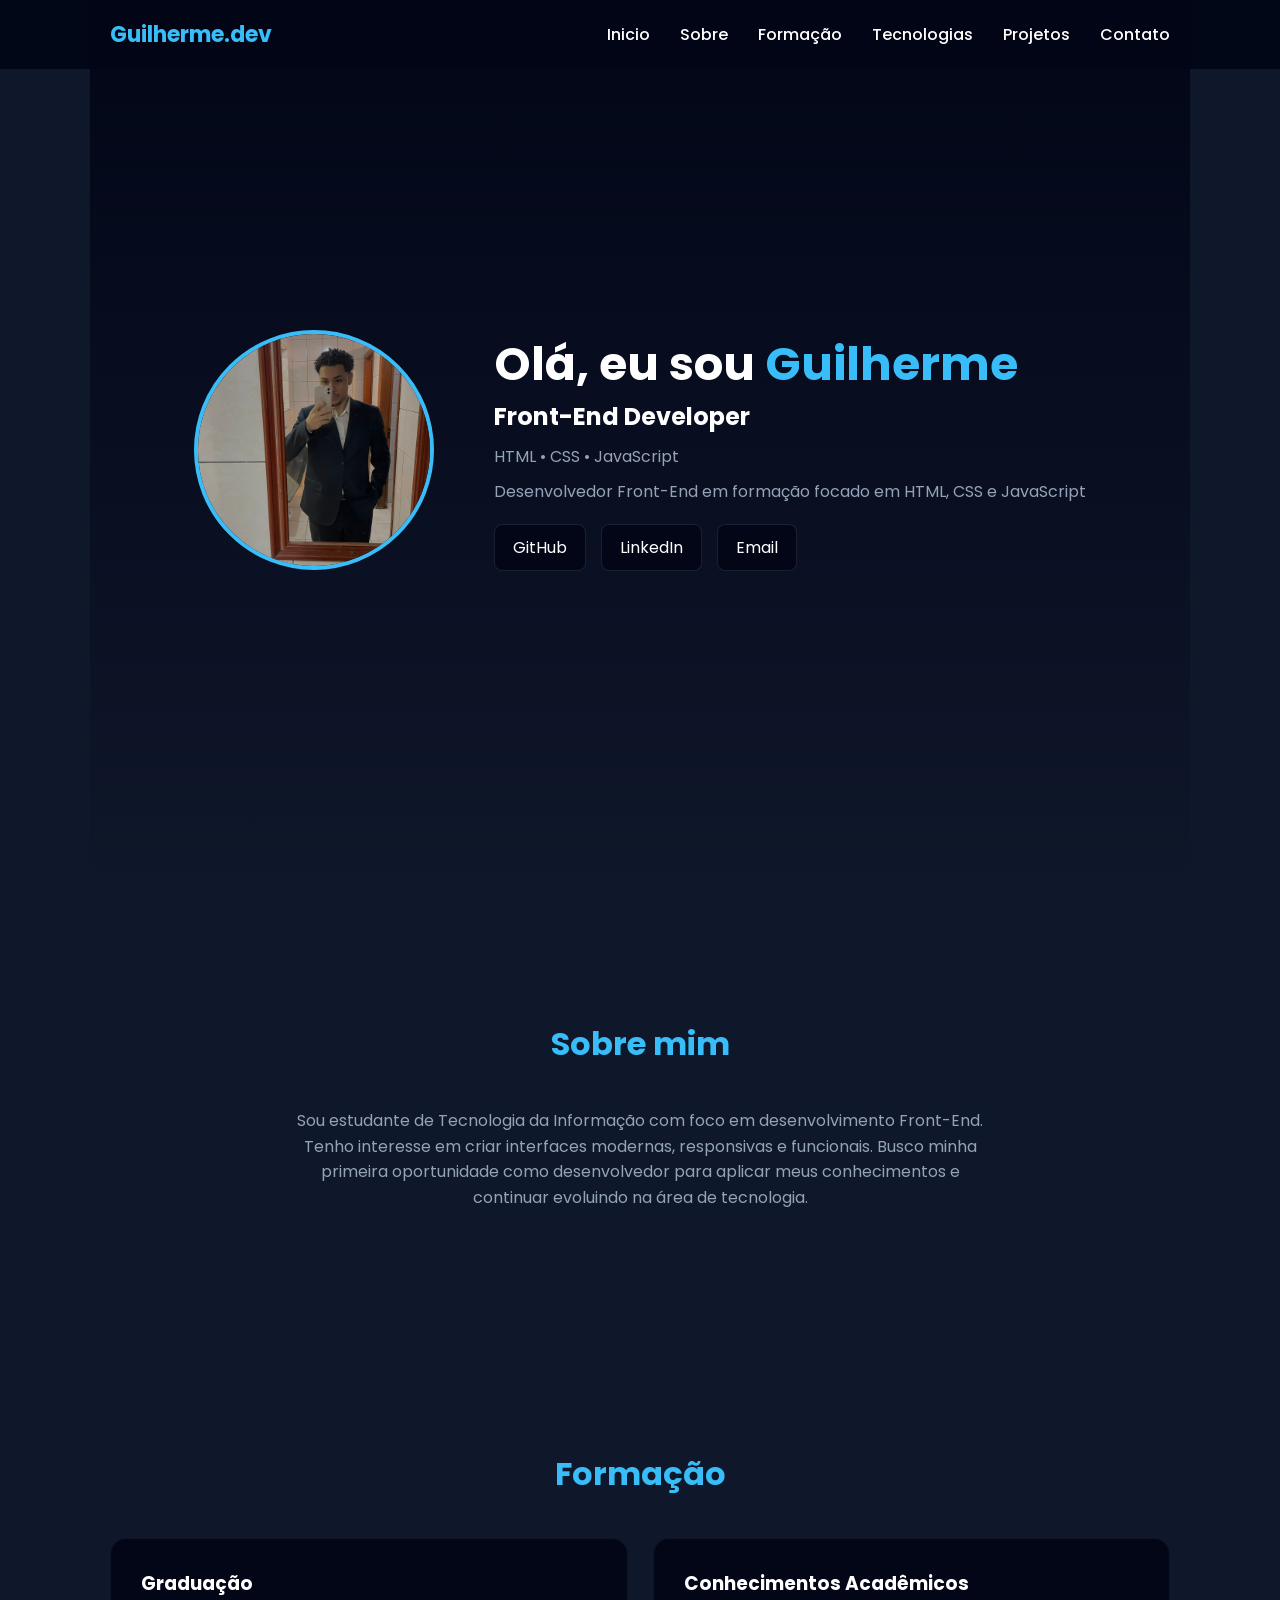
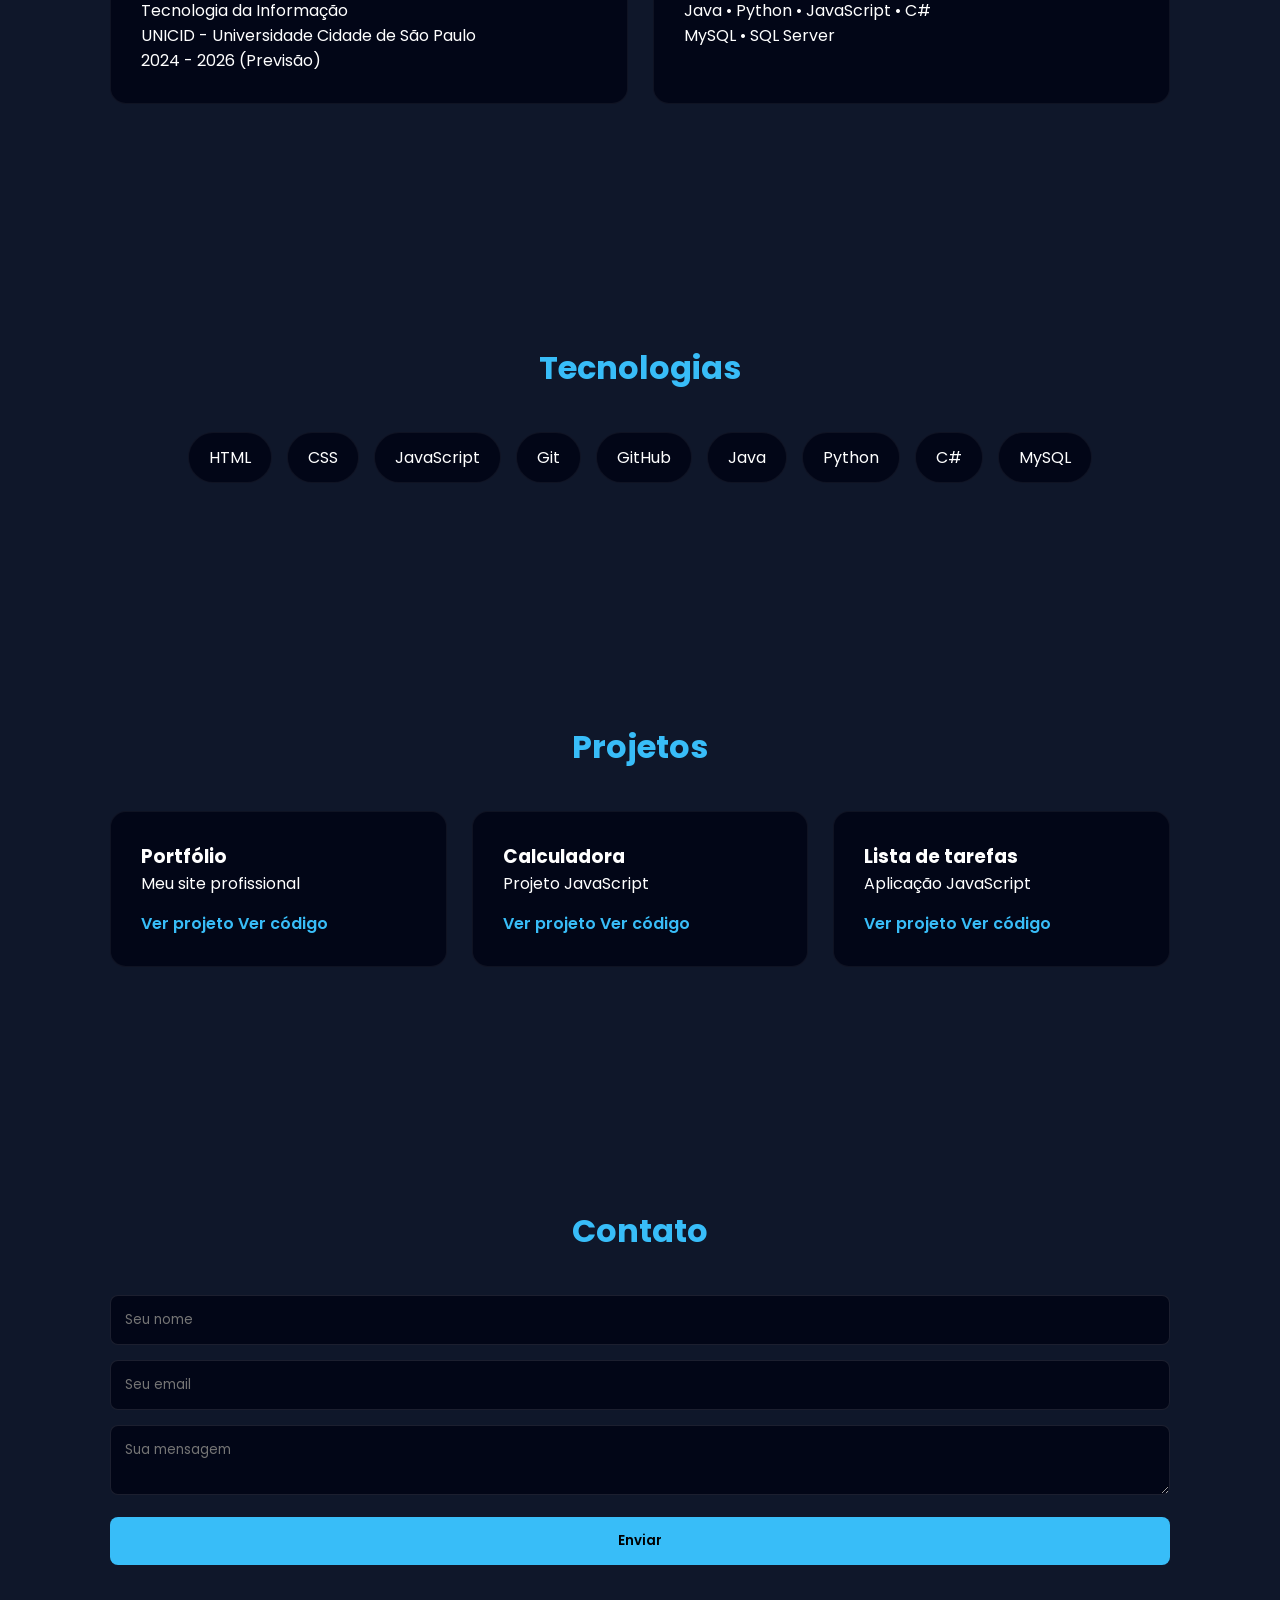
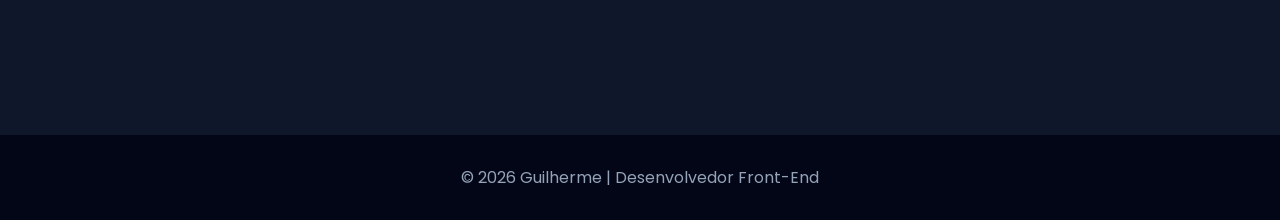
==== index.html @ f7516354 "Movendo index para raiz" ====
<!DOCTYPE html>
<html lang="pt-br">

<head>
<meta charset="UTF-8">
<meta name="viewport" content="width=device-width, initial-scale=1.0">

<title>Guilherme | Desenvolvedor Front-End</title>

<link href="https://fonts.googleapis.com/css2?family=Poppins:wght@300;400;600;700&display=swap" rel="stylesheet">

<link rel="stylesheet" href="css/style.css">

</head>

<body>

<header>
<nav>

<div class="logo">Guilherme.dev</div>

<ul>
<li><a href="#inicio">Inicio</a></li>
<li><a href="#sobre">Sobre</a></li>
<li><a href="#formacao">Formação</a></li>
<li><a href="#tecnologias">Tecnologias</a></li>
<li><a href="#projetos">Projetos</a></li>
<li><a href="#contato">Contato</a></li>
</ul>

</nav>
</header>


<section class="hero" id="inicio">

<div class="hero-content">

<img src="imagens/minha-foto.png" class="foto">

<div>

<h1>Olá, eu sou <span>Guilherme</span></h1>

<h2 class="cargo">Front-End Developer</h2>

<p class="tecnologias">
HTML • CSS • JavaScript
</p>

<p>
Desenvolvedor Front-End em formação focado em HTML, CSS e JavaScript
</p>

<div class="social">

<a href="https://github.com/dev-guilhermearaujo" target="_blank">
GitHub
</a>

<a href="https://www.linkedin.com/in/guilherme-araujo-535265302/" target="_blank">
LinkedIn
</a>

<a href="mailto:guilherme.araujojobs@gmail.com">
Email
</a>

</div>

</div>

</div>

</section>


<section id="sobre">

<h2 class="titulo">Sobre mim</h2>

<p class="sobre">
Sou estudante de Tecnologia da Informação com foco em desenvolvimento Front-End. 
Tenho interesse em criar interfaces modernas, responsivas e funcionais.

Busco minha primeira oportunidade como desenvolvedor para aplicar meus conhecimentos 
e continuar evoluindo na área de tecnologia.
</p>

</section>


<section id="formacao">

<h2 class="titulo">Formação</h2>

<div class="cards">

<div class="card">
<h3>Graduação</h3>

<p>
Tecnologia da Informação<br>
UNICID - Universidade Cidade de São Paulo<br>
2024 - 2026 (Previsão)
</p>

</div>

<div class="card">

<h3>Conhecimentos Acadêmicos</h3>

<p>
Java • Python • JavaScript • C# <br>
MySQL • SQL Server
</p>

</div>

</div>

</section>


<section id="tecnologias">

<h2 class="titulo">Tecnologias</h2>

<div class="skills">

<div class="skill">HTML</div>
<div class="skill">CSS</div>
<div class="skill">JavaScript</div>
<div class="skill">Git</div>
<div class="skill">GitHub</div>
<div class="skill">Java</div>
<div class="skill">Python</div>
<div class="skill">C#</div>
<div class="skill">MySQL</div>

</div>

</section>


<section id="projetos">
  <h2 class="titulo">Projetos</h2>

  <div class="cards">

    <div class="card">
      <h3>Portfólio</h3>
      <p>Meu site profissional</p>
<a href="https://dev-guilhermearaujo.github.io/portfolio-guilherme/" target="_blank">
Ver projeto
</a>      
<a href="https://github.com/dev-guilhermearaujo" target="_blank">Ver código</a>
    </div>

    <div class="card">
      <h3>Calculadora</h3>
      <p>Projeto JavaScript</p>
      <a href="projetos/calculadora/calculadora.html">Ver projeto</a>
      <a href="https://github.com/dev-guilhermearaujo" target="_blank">Ver código</a>
    </div>

    <div class="card">
      <h3>Lista de tarefas</h3>
      <p>Aplicação JavaScript</p>
      <a href="projetos/lista-tarefa/lista.html">Ver projeto</a>
      <a href="https://github.com/dev-guilhermearaujo" target="_blank">Ver código</a>
    </div>

  </div>
</section>


<section id="contato">

<h2 class="titulo">Contato</h2>

<form action="https://formsubmit.co/guilherme.araujojobs@gmail.com" method="POST">

<input type="text" name="nome" placeholder="Seu nome" required>

<input type="email" name="email" placeholder="Seu email" required>

<textarea name="mensagem" placeholder="Sua mensagem" required></textarea>

<button type="submit">Enviar</button>

<input type="hidden" name="_subject" value="Novo contato do Portfólio">
<input type="hidden" name="_captcha" value="false">

</form>

</section>


<footer>

© 2026 Guilherme | Desenvolvedor Front-End

</footer>


<script src="js/script.js"></script>

</body>

</html>
---- css/style.css ----
*{
margin:0;
padding:0;
box-sizing:border-box;
font-family:'Poppins',sans-serif;
scroll-behavior:smooth;
}

body{
background:#0f172a;
color:white;
}

header{
position:fixed;
width:100%;
top:0;
background:rgba(2,6,23,0.9);
backdrop-filter: blur(10px);
padding:18px 0;
z-index:1000;
}

nav{
max-width:1100px;
margin:auto;
display:flex;
justify-content:space-between;
align-items:center;
padding:0 20px;
}

.logo{
font-size:22px;
font-weight:700;
color:#38bdf8;
}

nav ul{
display:flex;
list-style:none;
gap:30px;
}

nav a{
text-decoration:none;
color:white;
font-weight:500;
transition:.3s;
}

nav a:hover{
color:#38bdf8;
}

.hero{
height:100vh;
display:flex;
align-items:center;
justify-content:center;
background:linear-gradient(180deg,#020617,#0f172a);
}

.hero-content{
display:flex;
align-items:center;
gap:60px;
max-width:1100px;
padding:20px;
}

.foto{
width:240px;
height:240px;
border-radius:50%;
object-fit:cover;
border:4px solid #38bdf8;
animation:flutuar 4s ease-in-out infinite;
}

@keyframes flutuar{
0%{
transform:translateY(0px);
}

50%{
transform:translateY(-15px);
}

100%{
transform:translateY(0px);
}
}

.hero h1{
  font-size:46px;
  font-weight:700;
}

.hero span{
color:#38bdf8;
}

.hero p{
color:#94a3b8;
margin-top:10px;
}

.social{
margin-top:20px;
display:flex;
gap:15px;
}

.social a{
padding:10px 18px;
border-radius:8px;
background:#020617;
border:1px solid rgba(255,255,255,0.1);
text-decoration:none;
color:white;
transition:.3s;
}

.social a:hover{
background:#38bdf8;
color:black;
transform:translateY(-3px);
}

section{
padding:100px 20px;
max-width:1100px;
margin:auto;
}

.titulo{
font-size:32px;
margin-bottom:40px;
color:#38bdf8;
text-align:center;
}

.sobre{
text-align:center;
max-width:700px;
margin:auto;
color:#94a3b8;
line-height:1.6;
}

.skills{
display:flex;
flex-wrap:wrap;
gap:15px;
justify-content:center;
}

.skill{
background:#020617;
padding:12px 20px;
border-radius:30px;
border:1px solid rgba(255,255,255,0.05);
transition:.3s;
}

.skill:hover{
background:#38bdf8;
color:black;
transform:translateY(-3px);
}

.cards{
display:grid;
grid-template-columns:repeat(auto-fit,minmax(250px,1fr));
gap:25px;
}

.card{
background:#020617;
padding:30px;
border-radius:16px;
transition:.4s;
border:1px solid rgba(255,255,255,0.05);
opacity:0;
transform:translateY(30px);
}

.card.show{
opacity:1;
transform:translateY(0);
}

.card:hover{
transform:translateY(-8px);
box-shadow:0 15px 30px rgba(0,0,0,.3);
}

.card a{
display:inline-block;
margin-top:15px;
text-decoration:none;
color:#38bdf8;
font-weight:600;
}

.card a:hover{
text-decoration:underline;
}

input,textarea{
width:100%;
padding:14px;
margin-bottom:15px;
border-radius:8px;
border:1px solid rgba(255,255,255,0.1);
background:#020617;
color:white;
}

button{
padding:14px 25px;
border:none;
border-radius:8px;
background:#38bdf8;
font-weight:600;
cursor:pointer;
width:100%;
transition:.3s;
}

button:hover{
transform:translateY(-2px);
}

footer{
text-align:center;
padding:30px;
background:#020617;
margin-top:50px;
color:#94a3b8;
}

@media(max-width:768px){

.hero-content{
flex-direction:column;
text-align:center;
}

}

.tech{
margin-top:10px;
display:flex;
gap:8px;
flex-wrap:wrap;
}

.tech span{
background:#0f172a;
padding:5px 10px;
border-radius:6px;
font-size:12px;
border:1px solid rgba(255,255,255,0.1);
}

.links{
display:flex;
gap:15px;
margin-top:15px;
}

.links a{
text-decoration:none;
color:#38bdf8;
font-weight:600;
}

.links a:hover{
text-decoration:underline;
}

.skills-container{
display:flex;
flex-direction:column;
gap:30px;
}

.skills-group h3{
margin-bottom:15px;
color:#38bdf8;
font-size:18px;
}

section{
padding:120px 20px;
max-width:1100px;
margin:auto;
}
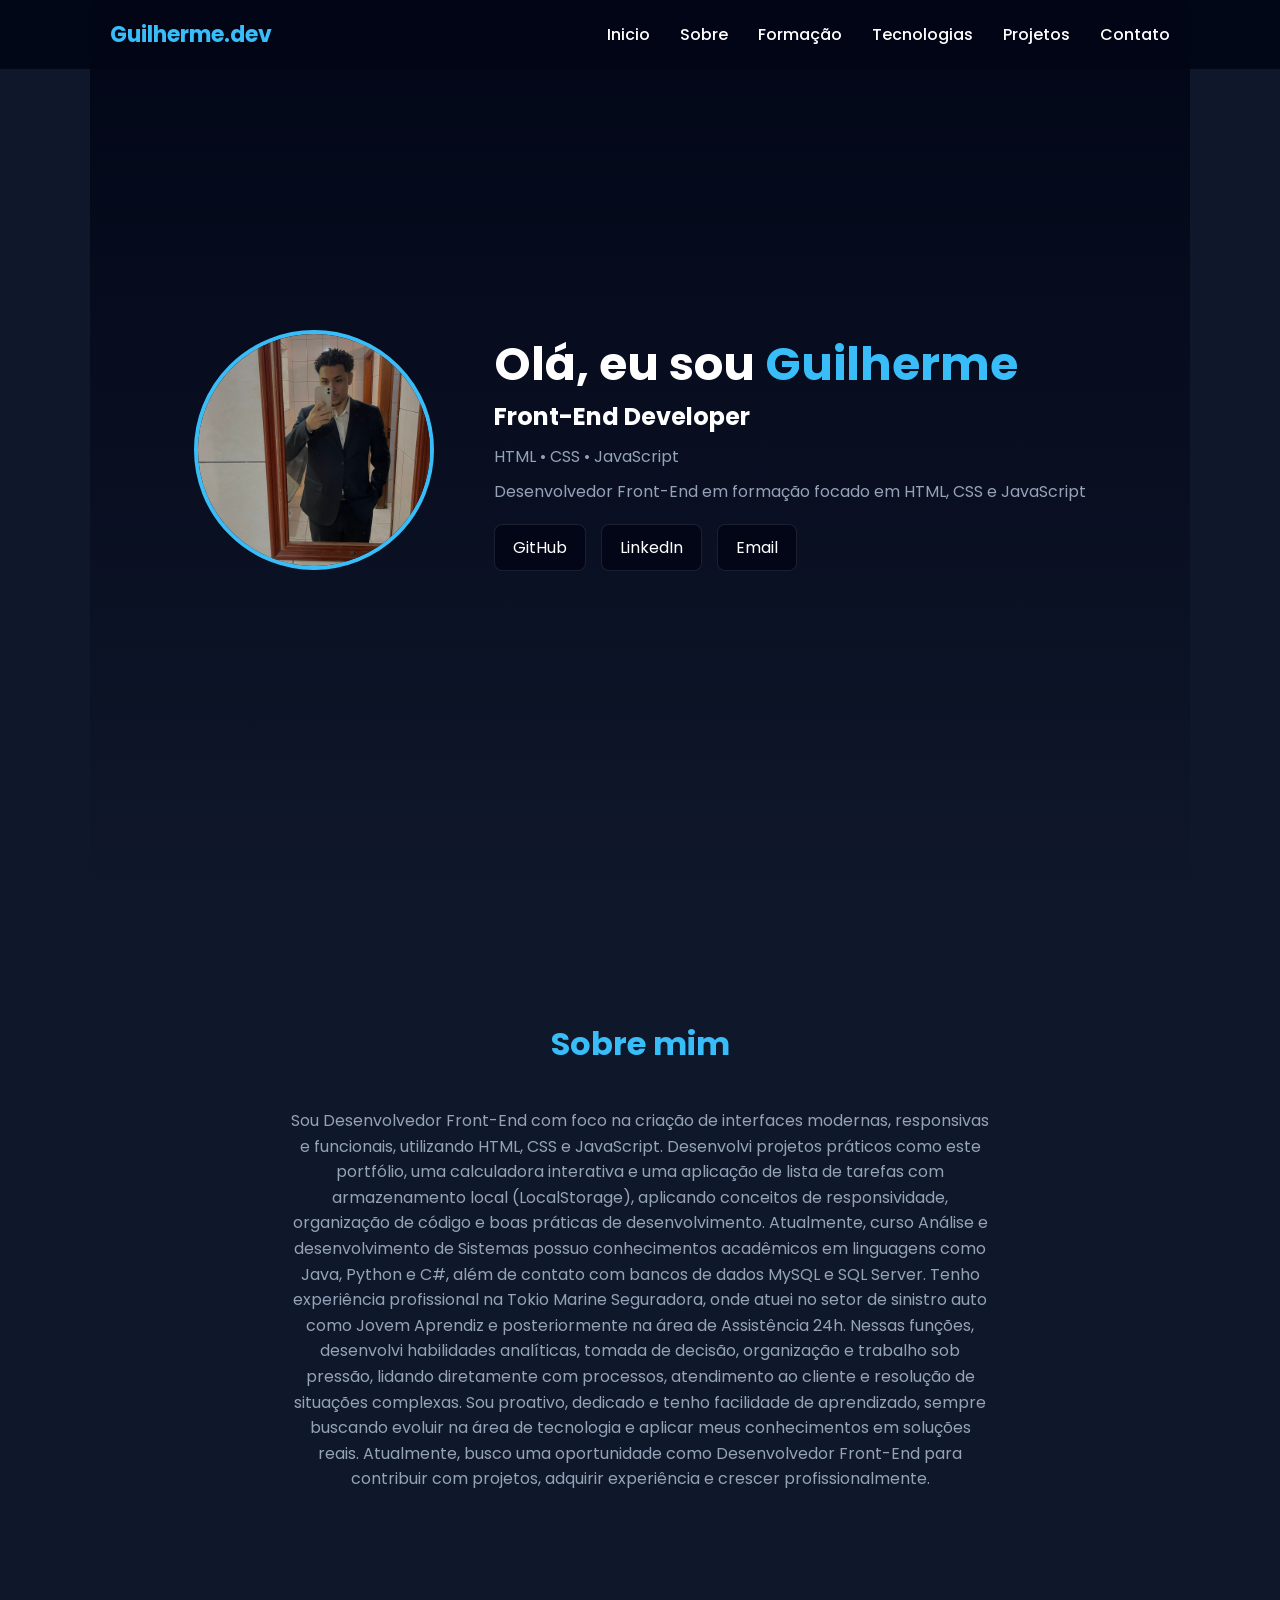
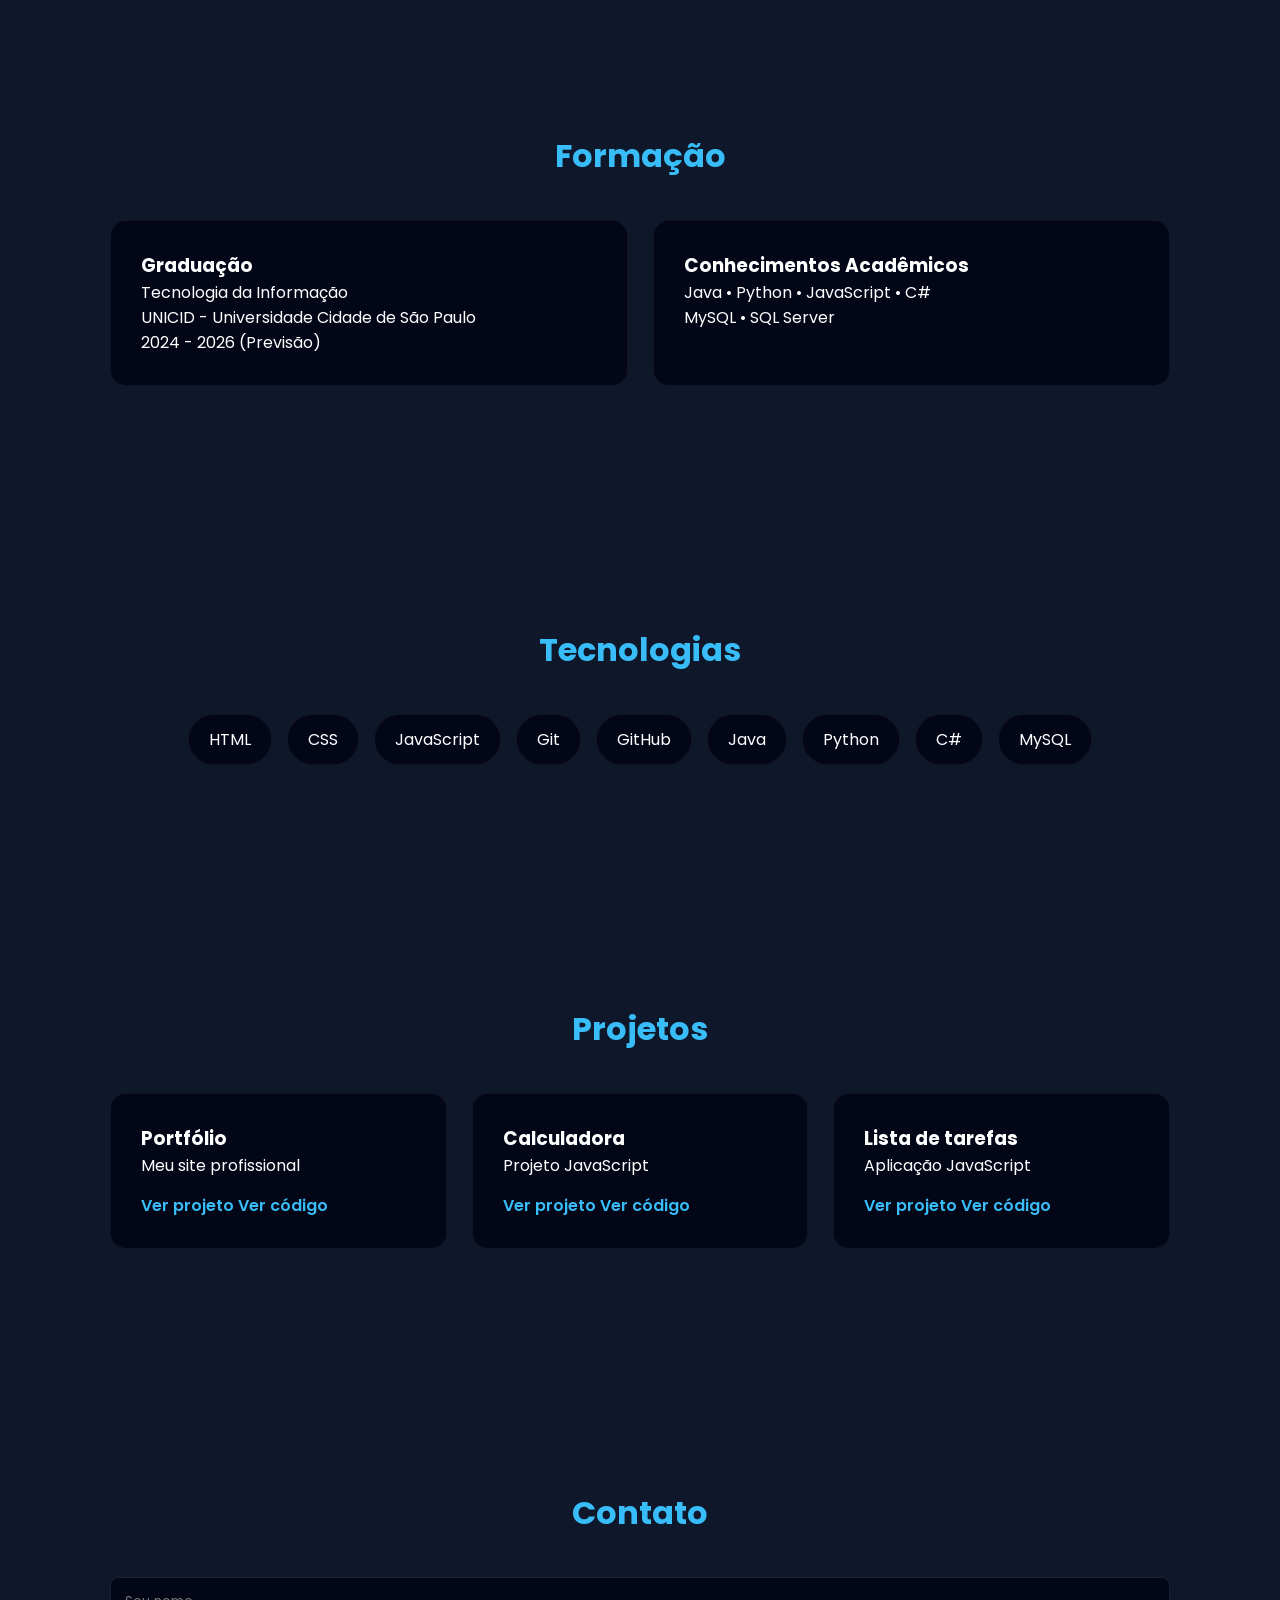
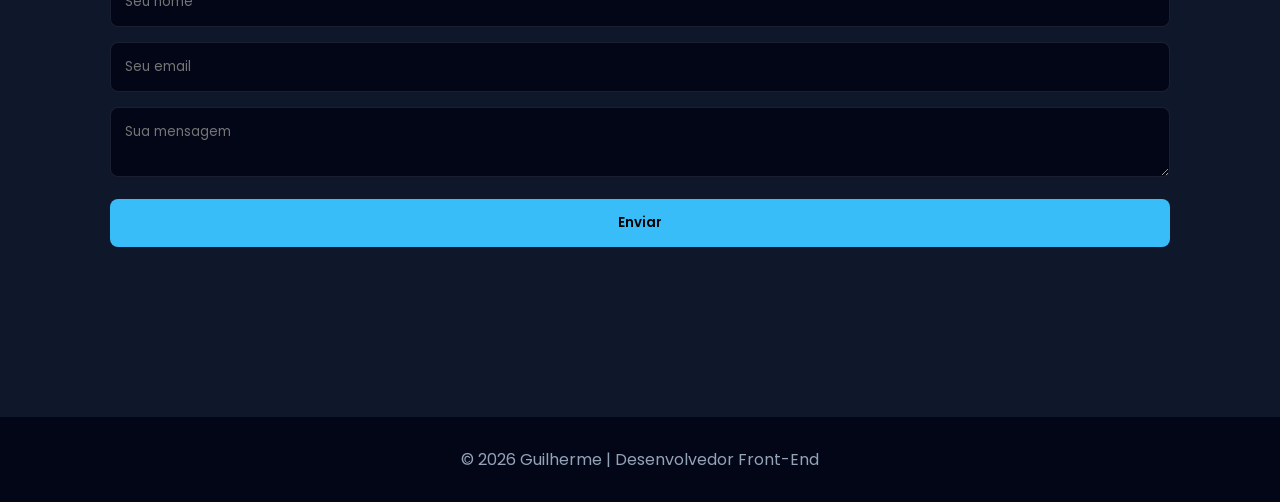
==== commit 78648b08: "Atualizando seção sobre mim" ====
--- a/index.html
+++ b/index.html
@@ -81,11 +81,17 @@
 <h2 class="titulo">Sobre mim</h2>
 
 <p class="sobre">
-Sou estudante de Tecnologia da Informação com foco em desenvolvimento Front-End. 
-Tenho interesse em criar interfaces modernas, responsivas e funcionais.
-
-Busco minha primeira oportunidade como desenvolvedor para aplicar meus conhecimentos 
-e continuar evoluindo na área de tecnologia.
+Sou Desenvolvedor Front-End com foco na criação de interfaces modernas, responsivas e funcionais, utilizando HTML, CSS e JavaScript.
+
+Desenvolvi projetos práticos como este portfólio, uma calculadora interativa e uma aplicação de lista de tarefas com armazenamento local (LocalStorage), aplicando conceitos de responsividade, organização de código e boas práticas de desenvolvimento.
+
+Atualmente, curso Análise e desenvolvimento de Sistemas possuo conhecimentos acadêmicos em linguagens como Java, Python e C#, além de contato com bancos de dados MySQL e SQL Server.
+
+Tenho experiência profissional na Tokio Marine Seguradora, onde atuei no setor de sinistro auto como Jovem Aprendiz e posteriormente na área de Assistência 24h. Nessas funções, desenvolvi habilidades analíticas, tomada de decisão, organização e trabalho sob pressão, lidando diretamente com processos, atendimento ao cliente e resolução de situações complexas.
+
+Sou proativo, dedicado e tenho facilidade de aprendizado, sempre buscando evoluir na área de tecnologia e aplicar meus conhecimentos em soluções reais.
+
+Atualmente, busco uma oportunidade como Desenvolvedor Front-End para contribuir com projetos, adquirir experiência e crescer profissionalmente.
 </p>
 
 </section>
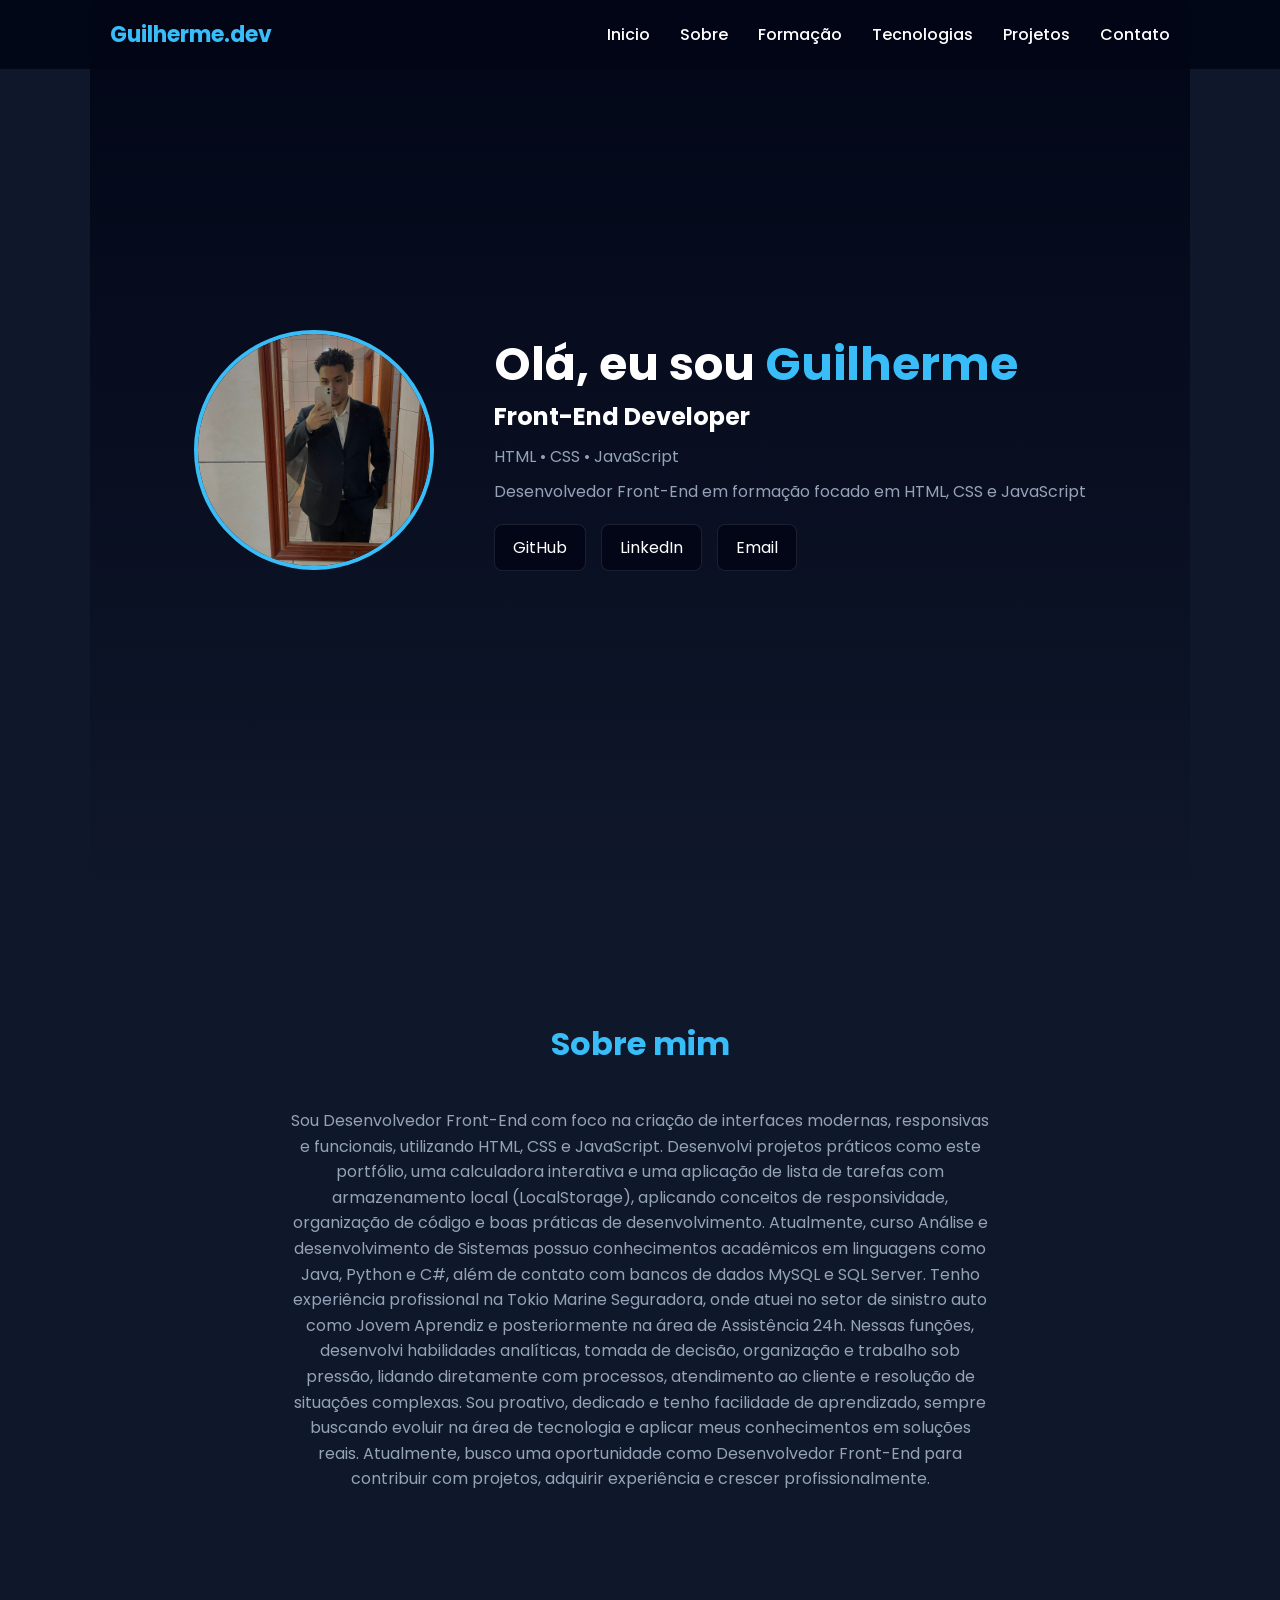
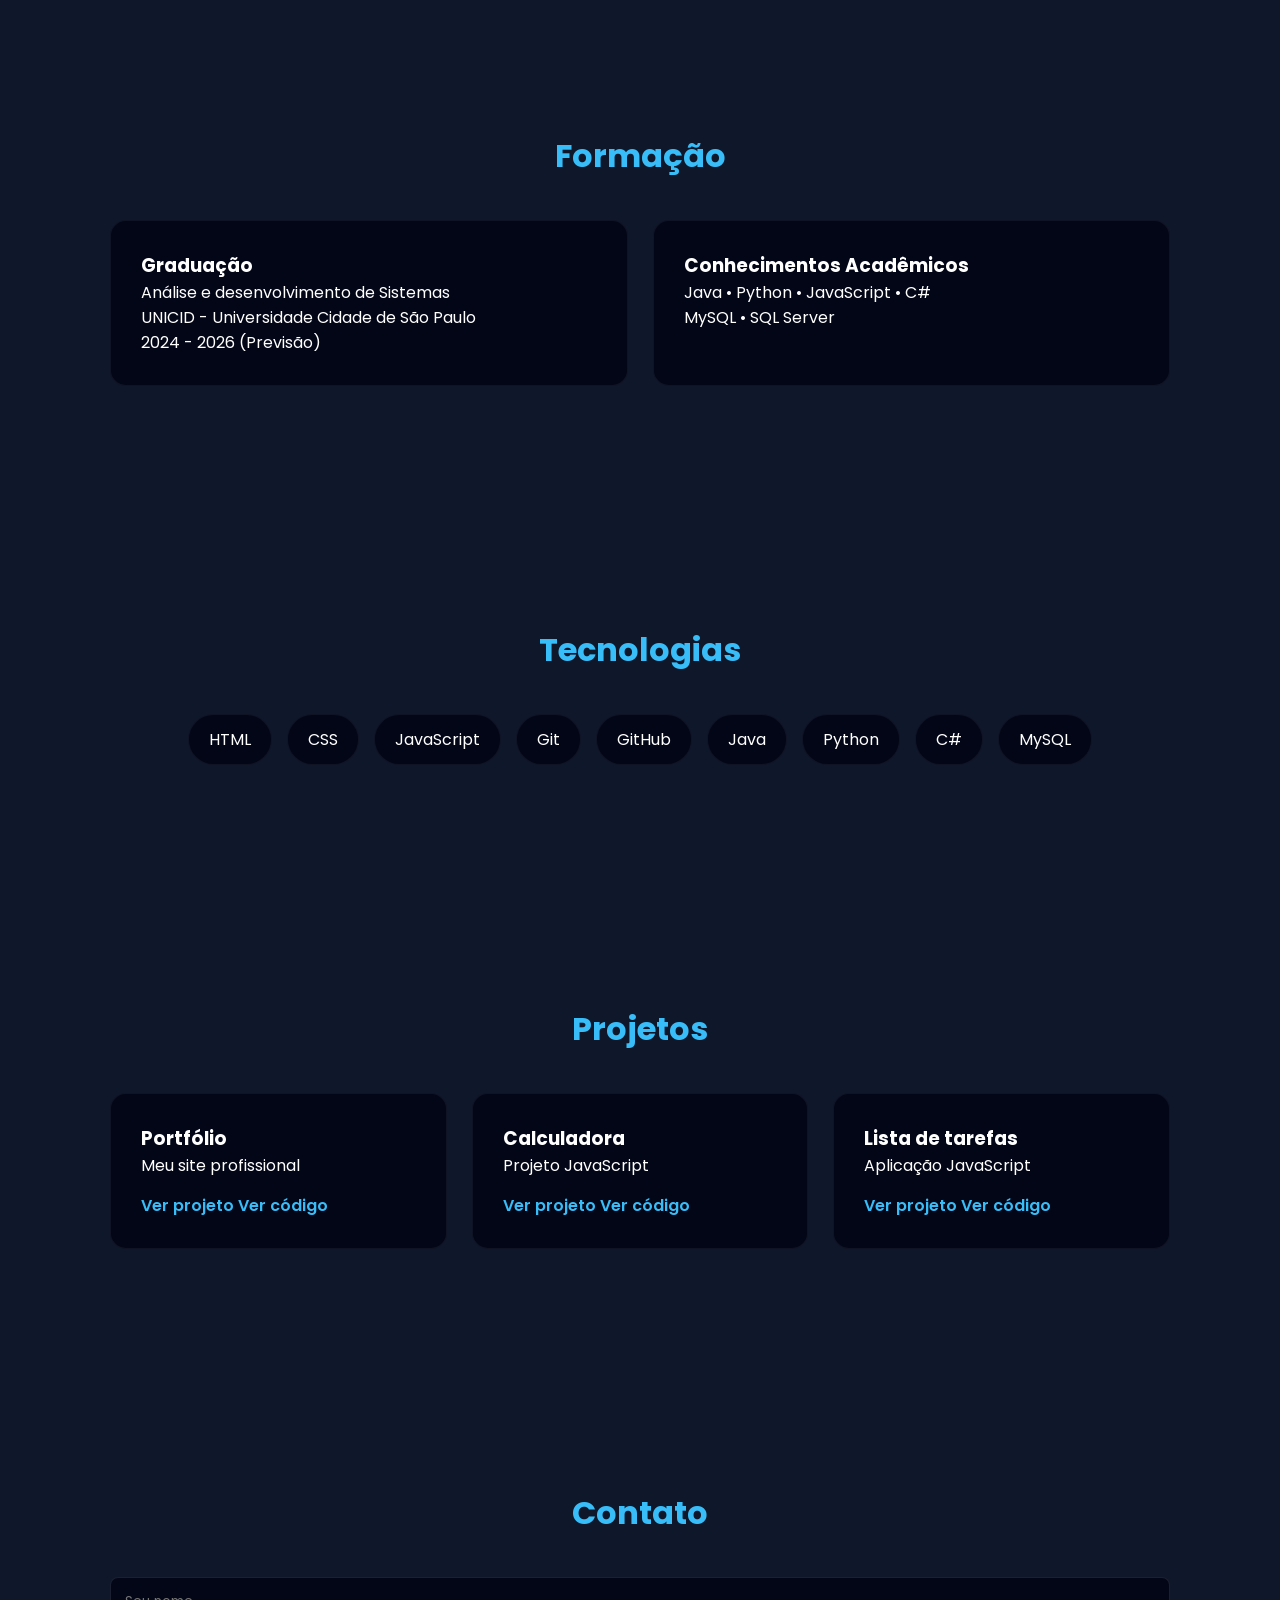
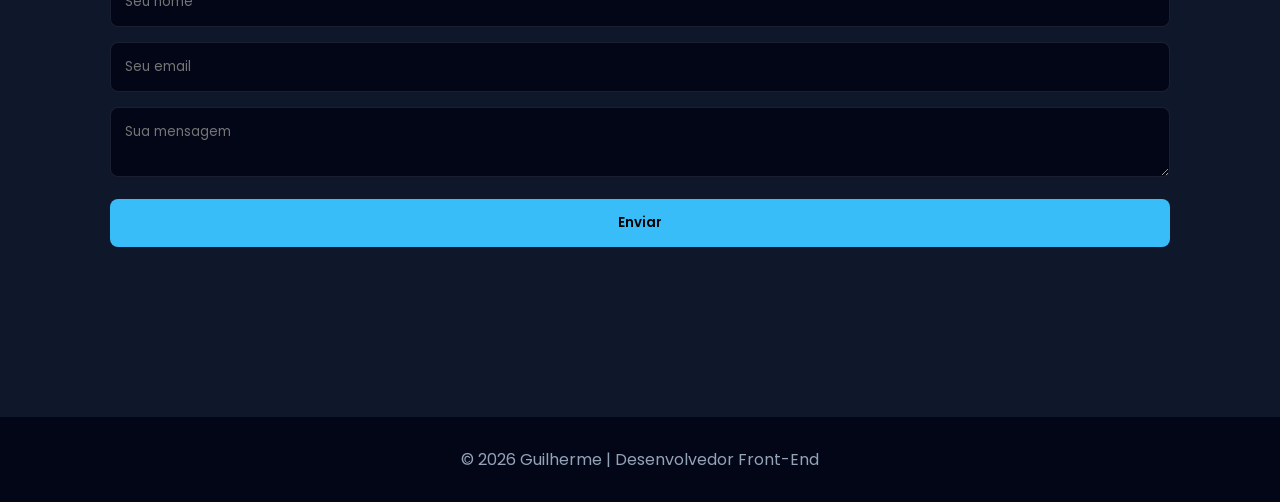
==== commit a8174b9a: "Corrigindo formação para ADS" ====
--- a/index.html
+++ b/index.html
@@ -107,7 +107,7 @@
 <h3>Graduação</h3>
 
 <p>
-Tecnologia da Informação<br>
+Análise e desenvolvimento de Sistemas<br>
 UNICID - Universidade Cidade de São Paulo<br>
 2024 - 2026 (Previsão)
 </p>
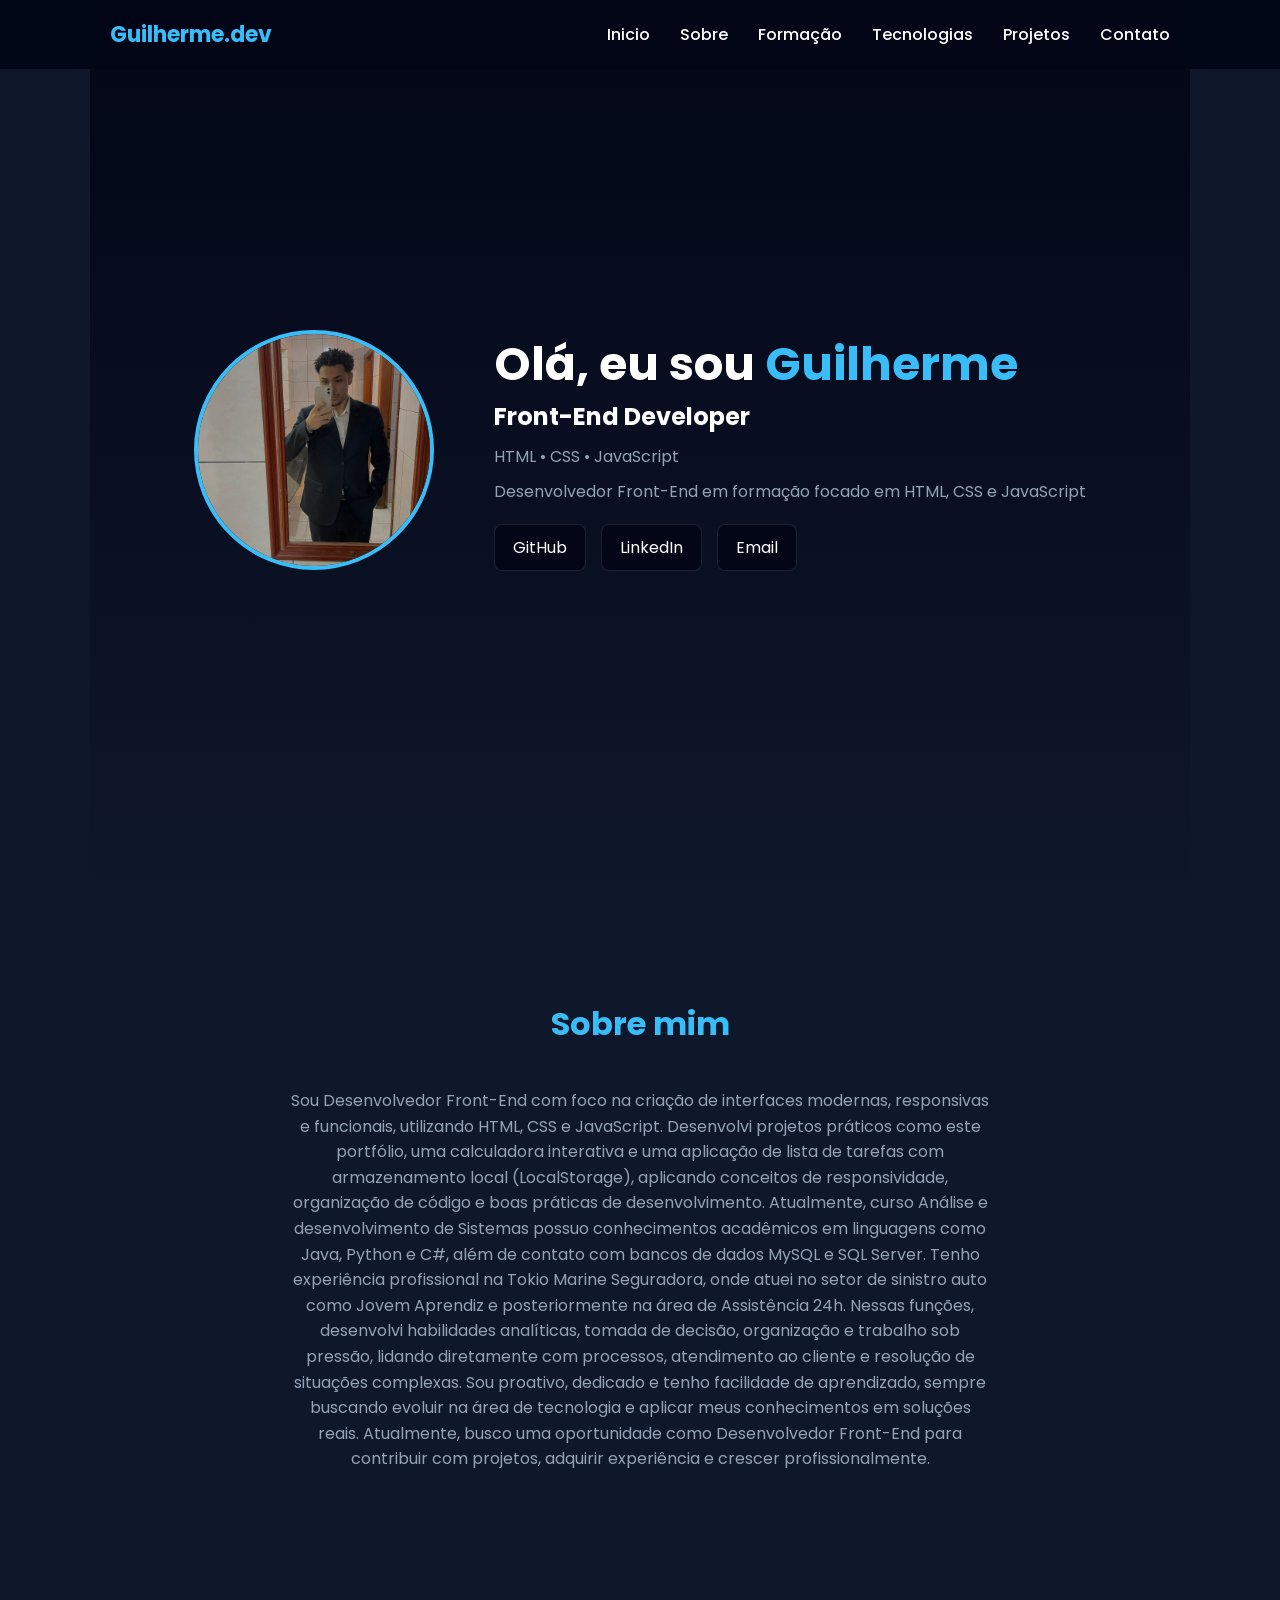
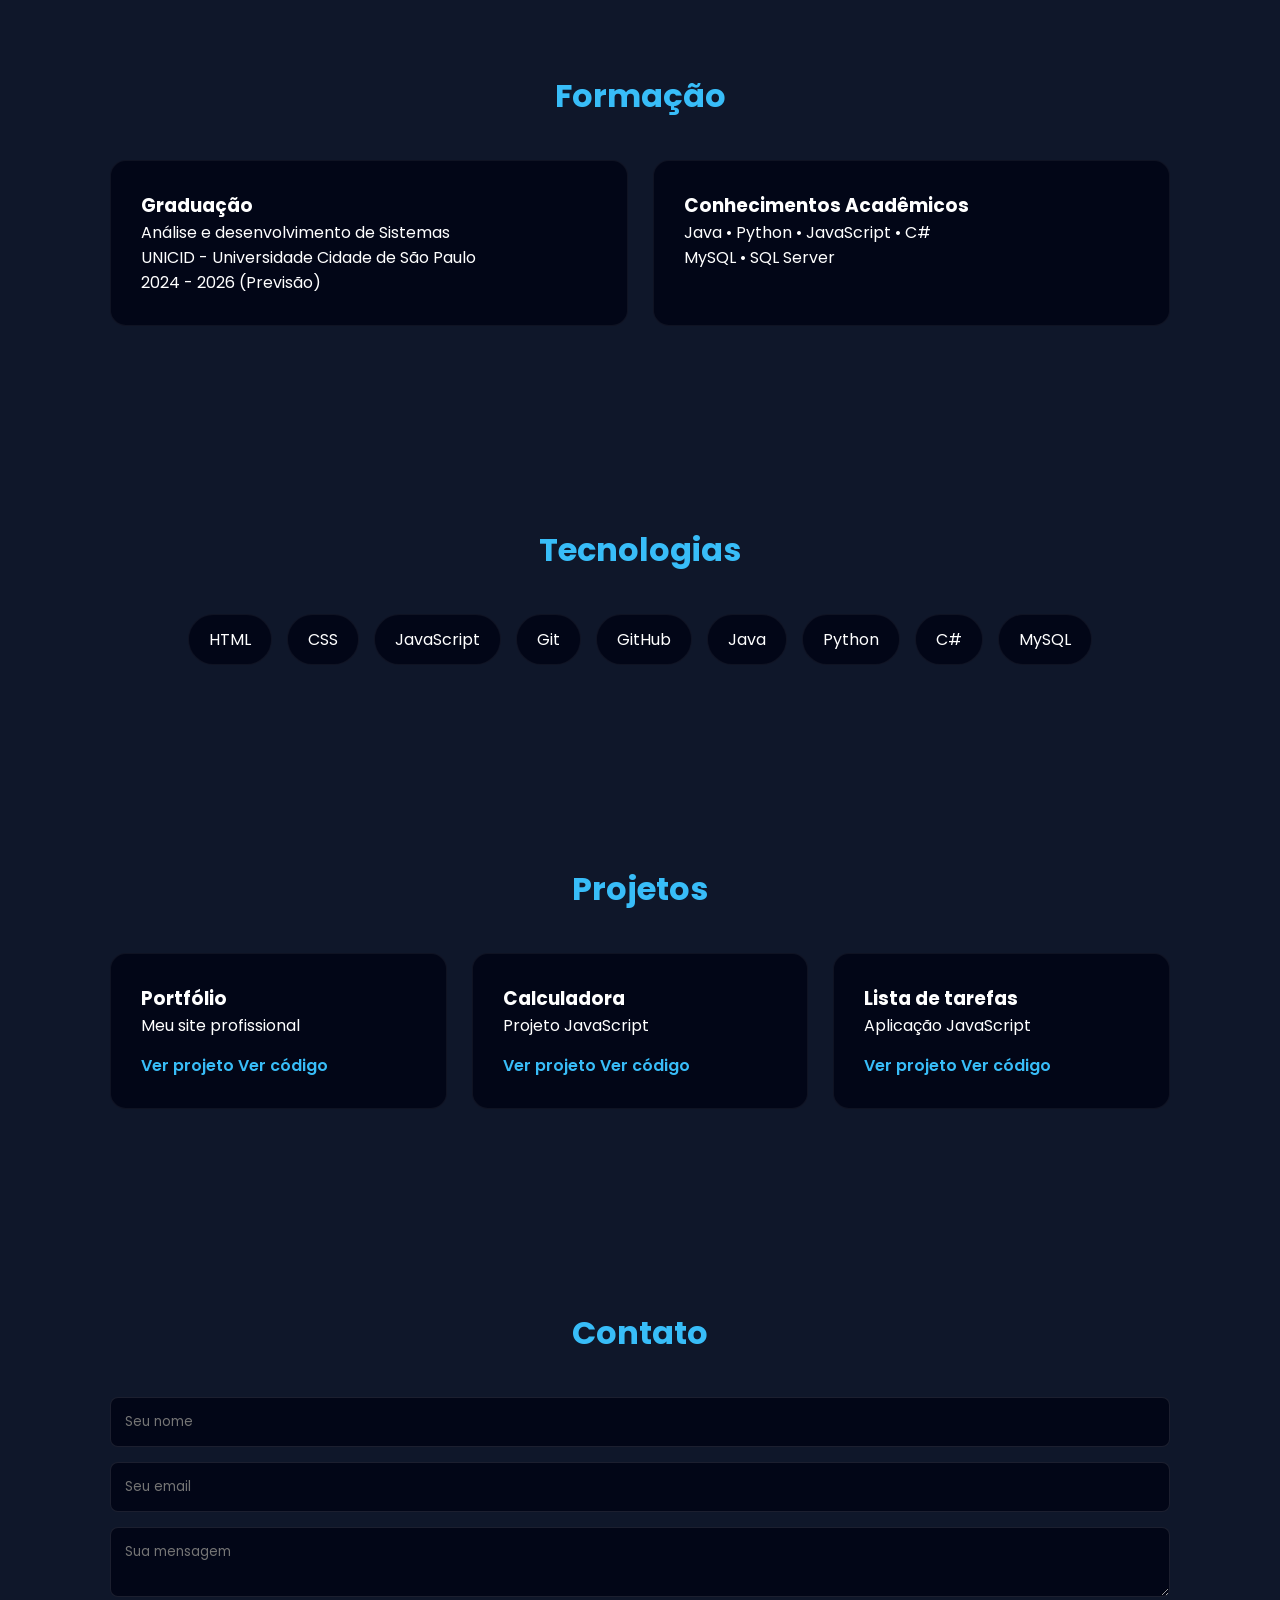
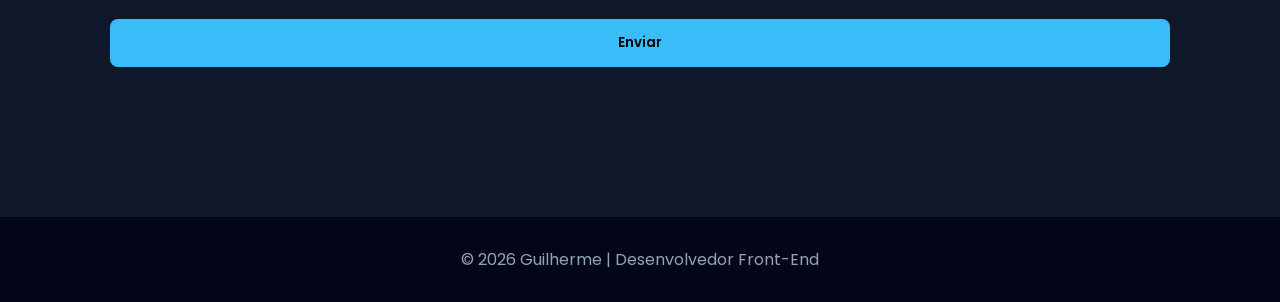
==== commit 8f092534: "Adicionando menu hamburguer no mobile" ====
--- a/index.html
+++ b/index.html
@@ -16,20 +16,22 @@
 <body>
 
 <header>
-<nav>
-
-<div class="logo">Guilherme.dev</div>
-
-<ul>
-<li><a href="#inicio">Inicio</a></li>
-<li><a href="#sobre">Sobre</a></li>
-<li><a href="#formacao">Formação</a></li>
-<li><a href="#tecnologias">Tecnologias</a></li>
-<li><a href="#projetos">Projetos</a></li>
-<li><a href="#contato">Contato</a></li>
-</ul>
-
-</nav>
+  <nav>
+    <div class="logo">Guilherme.dev</div>
+
+    <button class="menu-toggle" id="menu-toggle" aria-label="Abrir menu">
+      ☰
+    </button>
+
+    <ul id="menu">
+      <li><a href="#inicio">Inicio</a></li>
+      <li><a href="#sobre">Sobre</a></li>
+      <li><a href="#formacao">Formação</a></li>
+      <li><a href="#tecnologias">Tecnologias</a></li>
+      <li><a href="#projetos">Projetos</a></li>
+      <li><a href="#contato">Contato</a></li>
+    </ul>
+  </nav>
 </header>
 
 
--- a/css/style.css
+++ b/css/style.css
@@ -241,60 +241,131 @@
 color:#94a3b8;
 }
 
-@media(max-width:768px){
-
-.hero-content{
-flex-direction:column;
-text-align:center;
-}
-
-}
-
-.tech{
-margin-top:10px;
-display:flex;
-gap:8px;
-flex-wrap:wrap;
-}
-
-.tech span{
-background:#0f172a;
-padding:5px 10px;
-border-radius:6px;
-font-size:12px;
-border:1px solid rgba(255,255,255,0.1);
-}
-
-.links{
-display:flex;
-gap:15px;
-margin-top:15px;
-}
-
-.links a{
-text-decoration:none;
-color:#38bdf8;
-font-weight:600;
-}
-
-.links a:hover{
-text-decoration:underline;
-}
-
-.skills-container{
-display:flex;
-flex-direction:column;
-gap:30px;
-}
-
-.skills-group h3{
-margin-bottom:15px;
-color:#38bdf8;
-font-size:18px;
-}
-
-section{
-padding:120px 20px;
-max-width:1100px;
-margin:auto;
-}
+@media (max-width: 768px){
+  header{
+    padding:12px 0;
+  }
+
+  nav{
+    flex-direction:column;
+    gap:12px;
+  }
+
+  nav ul{
+    display:flex;
+    flex-wrap:wrap;
+    justify-content:center;
+    gap:10px;
+    padding:0 12px;
+  }
+
+  nav a{
+    font-size:14px;
+    padding:6px 8px;
+  }
+
+  .hero{
+    min-height:100vh;
+    height:auto;
+    padding-top:170px;
+    padding-bottom:60px;
+  }
+
+  .hero-content{
+    flex-direction:column;
+    text-align:center;
+    gap:30px;
+  }
+
+  .foto{
+    width:180px;
+    height:180px;
+  }
+
+  .hero h1{
+    font-size:30px;
+    line-height:1.2;
+  }
+
+  .cargo{
+    font-size:18px;
+  }
+
+  .tecnologias{
+    font-size:13px;
+  }
+
+  .hero p{
+    font-size:14px;
+  }
+
+  .social{
+    justify-content:center;
+    flex-wrap:wrap;
+  }
+
+  .social a{
+    padding:10px 14px;
+    font-size:14px;
+  }
+
+  section{
+    padding:80px 16px;
+  }
+
+  .titulo{
+    font-size:26px;
+    margin-bottom:28px;
+  }
+
+  .cards{
+    grid-template-columns:1fr;
+  }
+}
+
+/* MENU HAMBURGUER */
+.menu-toggle{
+  display:none;
+  background:none;
+  border:none;
+  color:white;
+  font-size:28px;
+  cursor:pointer;
+  width:auto;
+  padding:0;
+}
+
+@media (max-width: 768px){
+  nav{
+    flex-direction:row;
+    justify-content:space-between;
+    align-items:center;
+  }
+
+  .menu-toggle{
+    display:block;
+  }
+
+  nav ul{
+    display:none;
+    flex-direction:column;
+    width:100%;
+    margin-top:15px;
+    gap:12px;
+    background:#020617;
+    padding:15px 0;
+    border-radius:10px;
+  }
+
+  nav ul.ativo{
+    display:flex;
+  }
+
+  nav ul li{
+    text-align:center;
+  }
+
+  .hero{
+    padding-top:120px;
+  }
+}
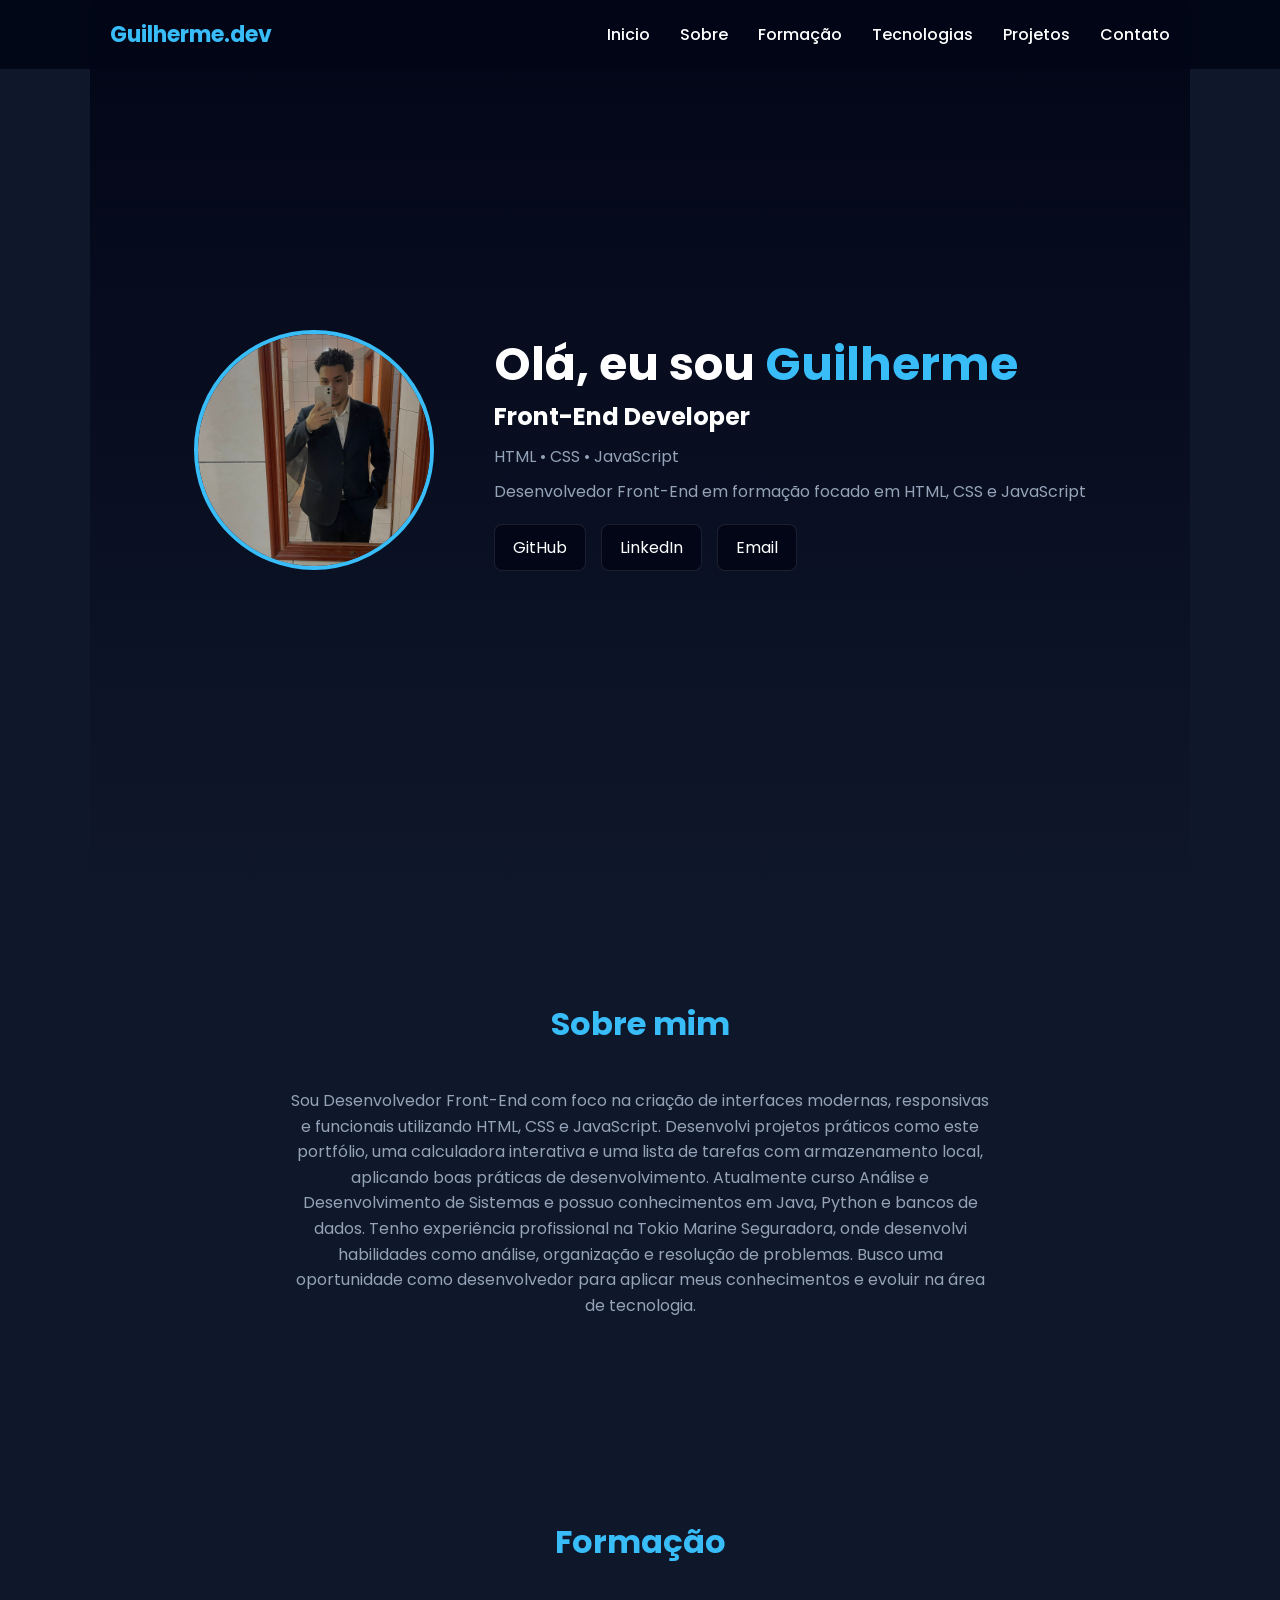
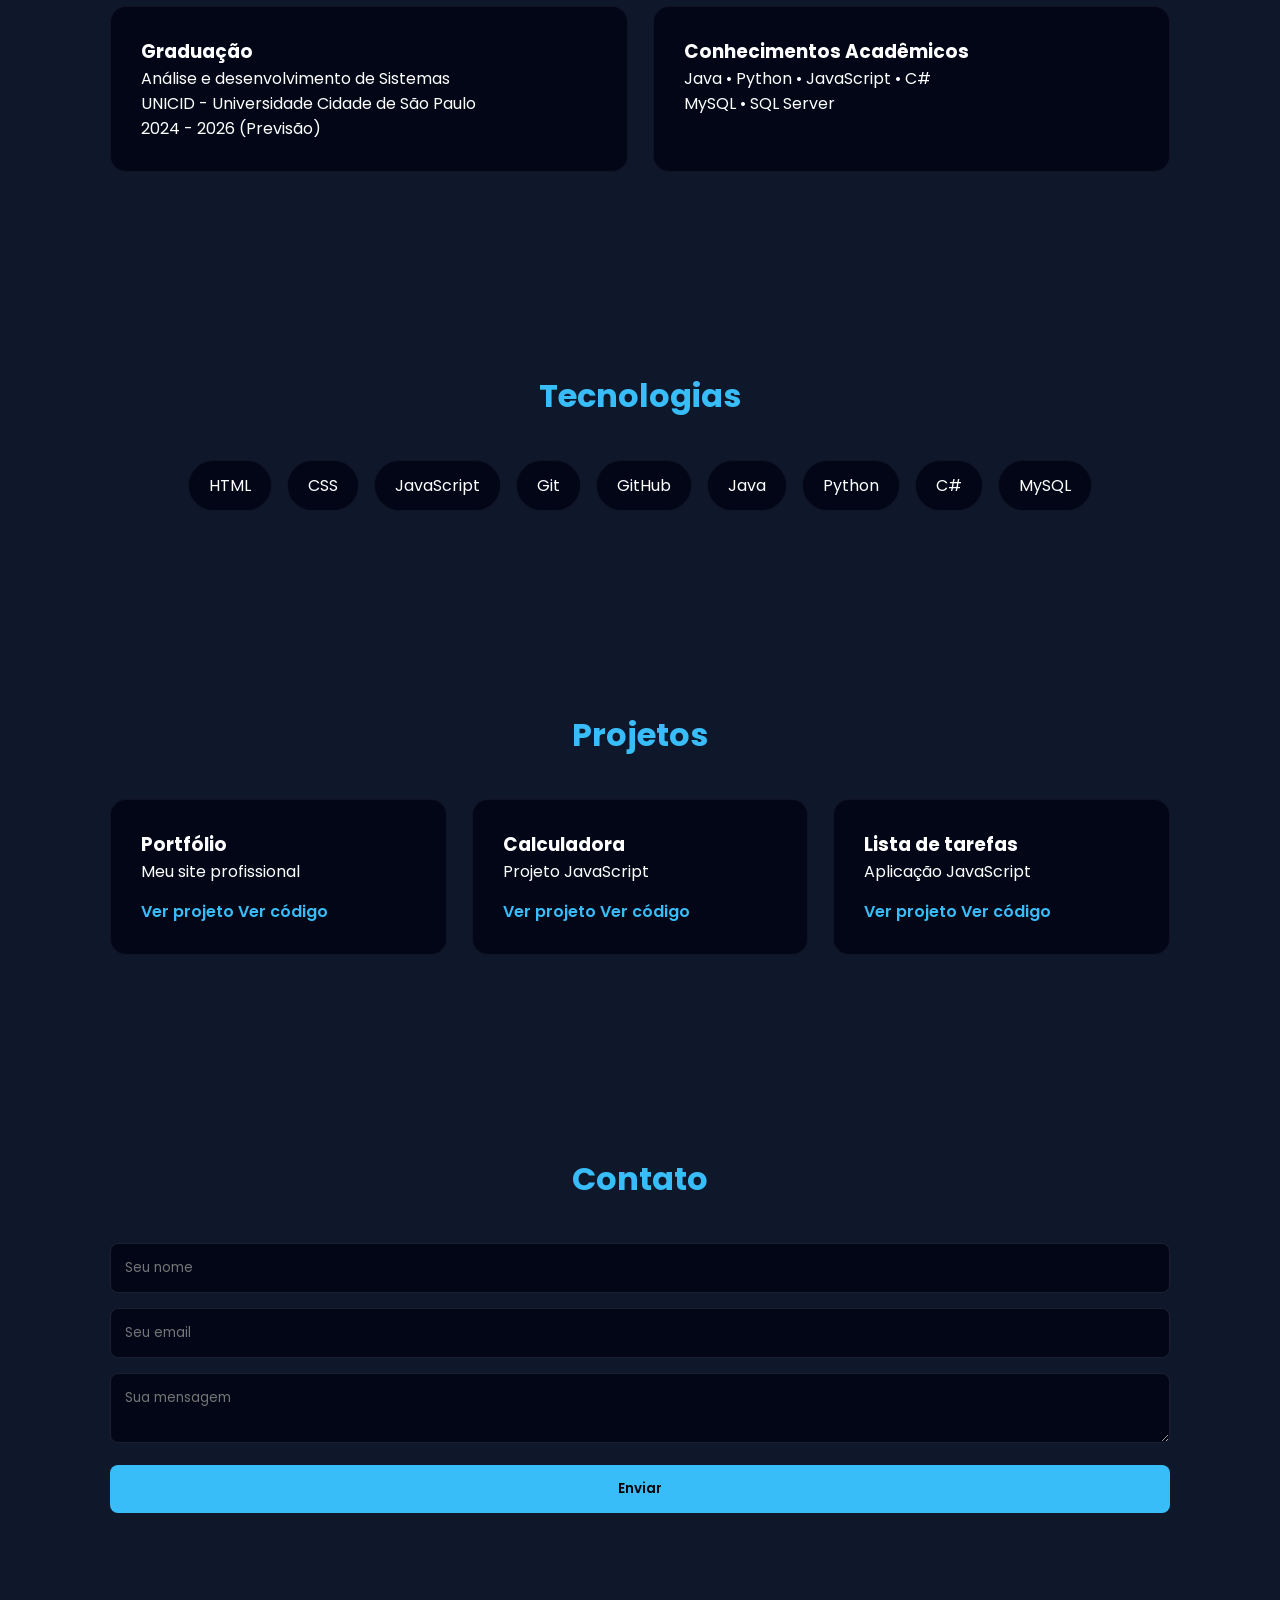
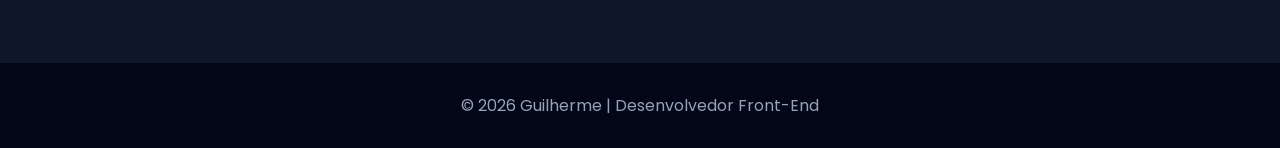
==== commit 849502d0: "Atualizando portfólio" ====
--- a/index.html
+++ b/index.html
@@ -83,17 +83,15 @@
 <h2 class="titulo">Sobre mim</h2>
 
 <p class="sobre">
-Sou Desenvolvedor Front-End com foco na criação de interfaces modernas, responsivas e funcionais, utilizando HTML, CSS e JavaScript.
-
-Desenvolvi projetos práticos como este portfólio, uma calculadora interativa e uma aplicação de lista de tarefas com armazenamento local (LocalStorage), aplicando conceitos de responsividade, organização de código e boas práticas de desenvolvimento.
-
-Atualmente, curso Análise e desenvolvimento de Sistemas possuo conhecimentos acadêmicos em linguagens como Java, Python e C#, além de contato com bancos de dados MySQL e SQL Server.
-
-Tenho experiência profissional na Tokio Marine Seguradora, onde atuei no setor de sinistro auto como Jovem Aprendiz e posteriormente na área de Assistência 24h. Nessas funções, desenvolvi habilidades analíticas, tomada de decisão, organização e trabalho sob pressão, lidando diretamente com processos, atendimento ao cliente e resolução de situações complexas.
-
-Sou proativo, dedicado e tenho facilidade de aprendizado, sempre buscando evoluir na área de tecnologia e aplicar meus conhecimentos em soluções reais.
-
-Atualmente, busco uma oportunidade como Desenvolvedor Front-End para contribuir com projetos, adquirir experiência e crescer profissionalmente.
+Sou Desenvolvedor Front-End com foco na criação de interfaces modernas, responsivas e funcionais utilizando HTML, CSS e JavaScript.
+
+Desenvolvi projetos práticos como este portfólio, uma calculadora interativa e uma lista de tarefas com armazenamento local, aplicando boas práticas de desenvolvimento.
+
+Atualmente curso Análise e Desenvolvimento de Sistemas e possuo conhecimentos em Java, Python e bancos de dados.
+
+Tenho experiência profissional na Tokio Marine Seguradora, onde desenvolvi habilidades como análise, organização e resolução de problemas.
+
+Busco uma oportunidade como desenvolvedor para aplicar meus conhecimentos e evoluir na área de tecnologia.
 </p>
 
 </section>
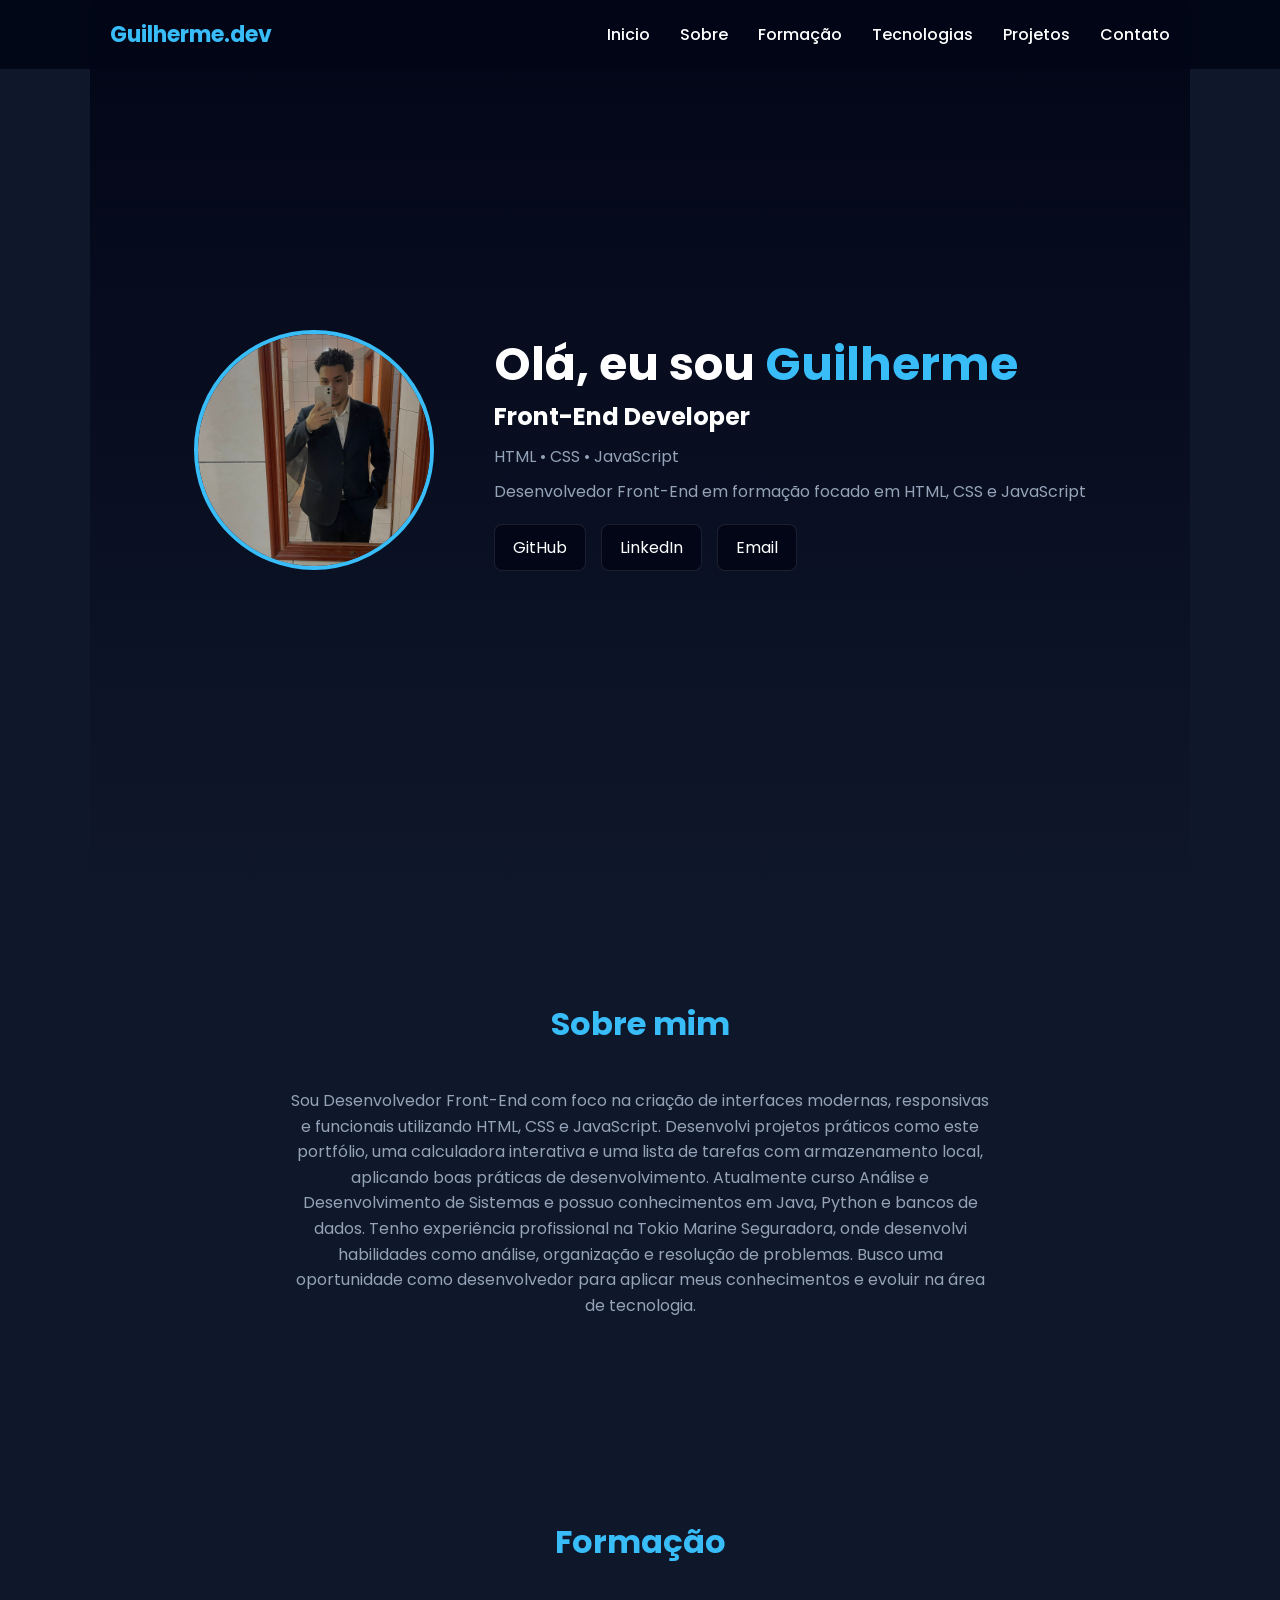
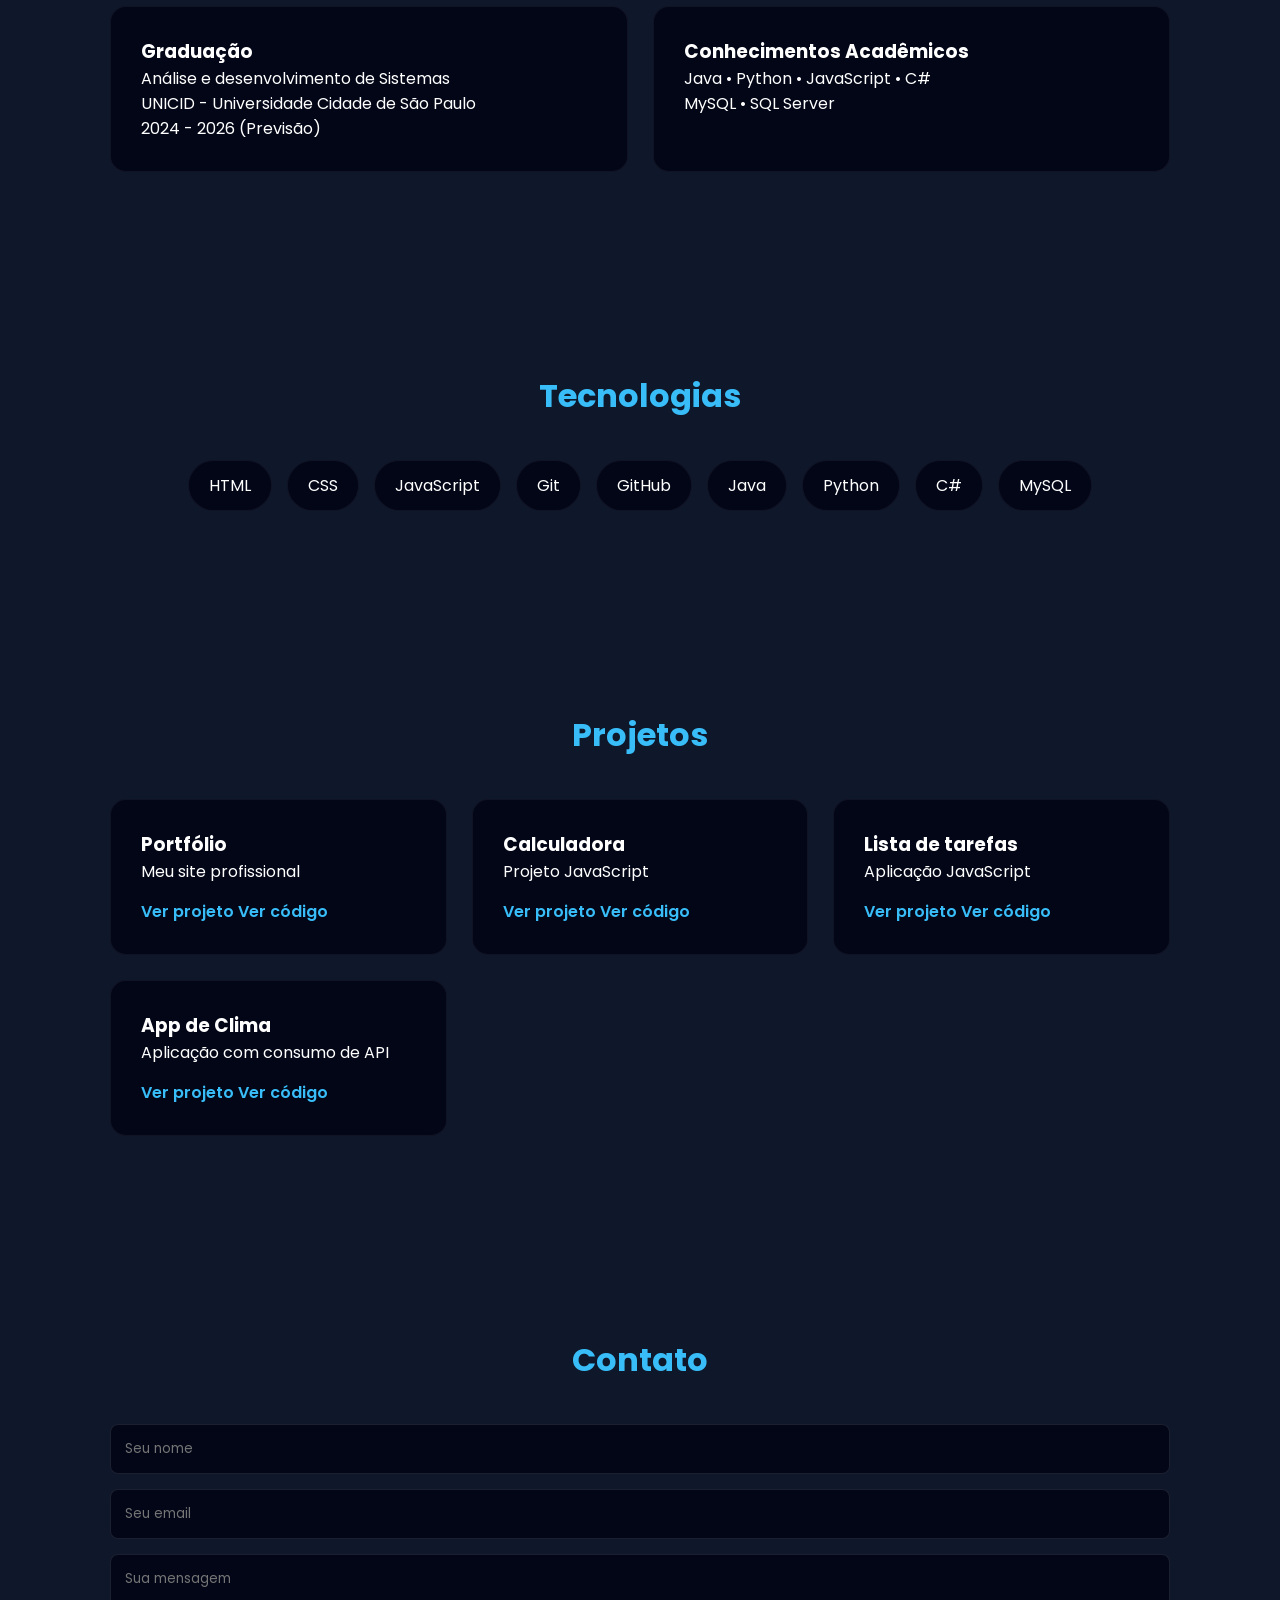
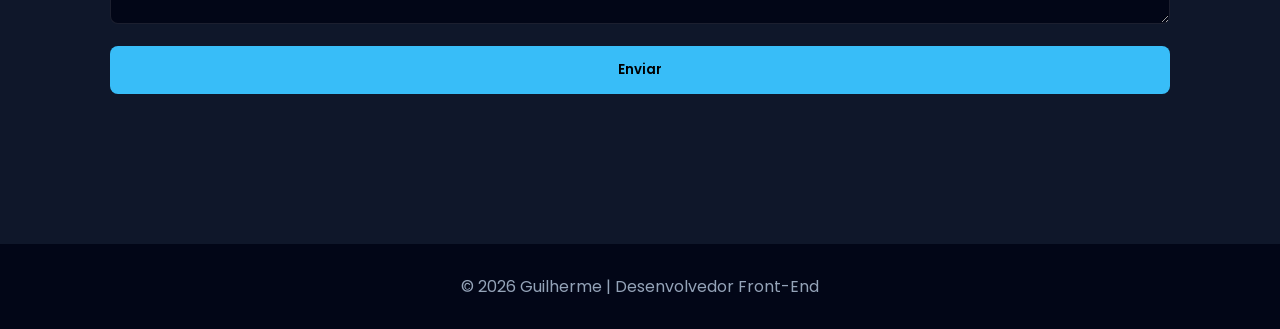
==== commit 30449113: "Adicionando app de clima ao portfólio" ====
--- a/index.html
+++ b/index.html
@@ -179,6 +179,19 @@
       <a href="https://github.com/dev-guilhermearaujo" target="_blank">Ver código</a>
     </div>
 
+    <div class="card">
+<h3>App de Clima</h3>
+<p>Aplicação com consumo de API</p>
+
+<a href="projetos/clima-app/clima.html">
+Ver projeto
+</a>
+
+<a href="https://github.com/dev-guilhermearaujo" target="_blank">
+Ver código
+</a>
+</div>
+
   </div>
 </section>
 
@@ -216,4 +229,5 @@
 
 </body>
 
-</html>+</html>
+
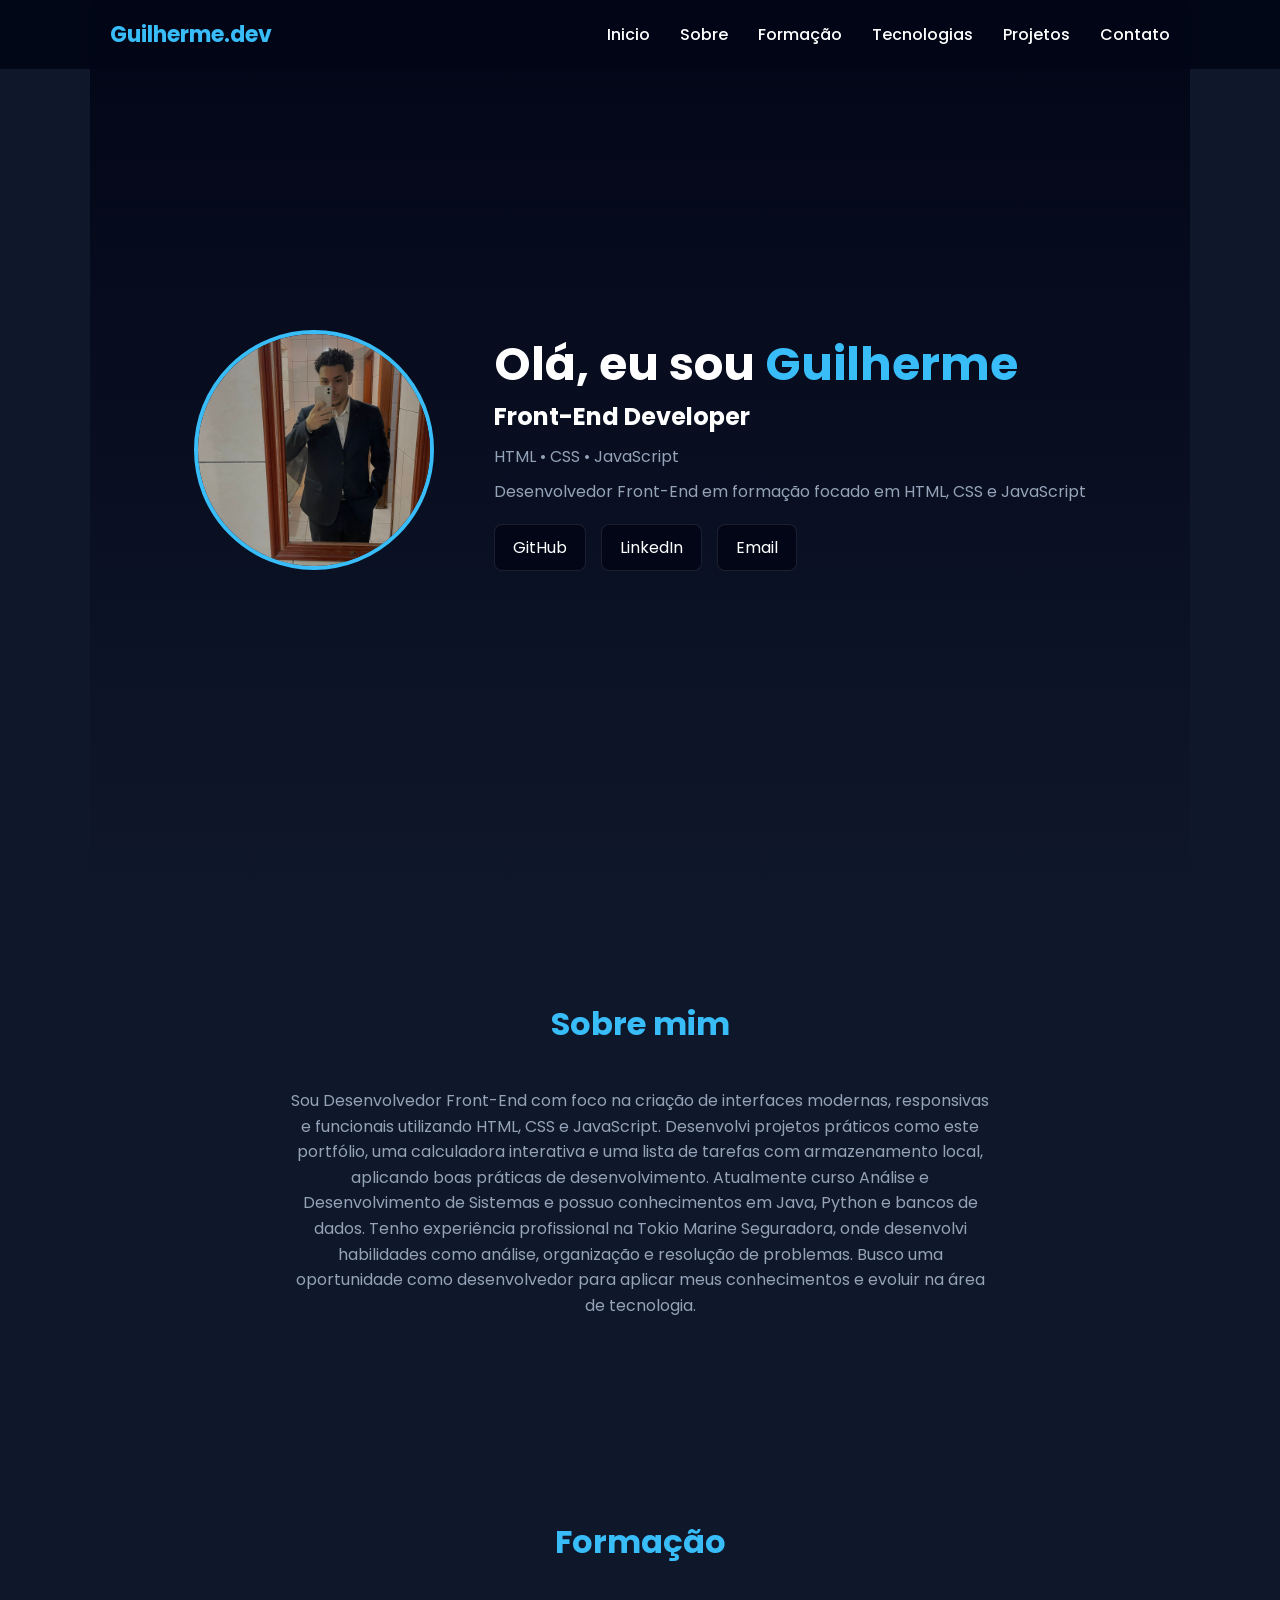
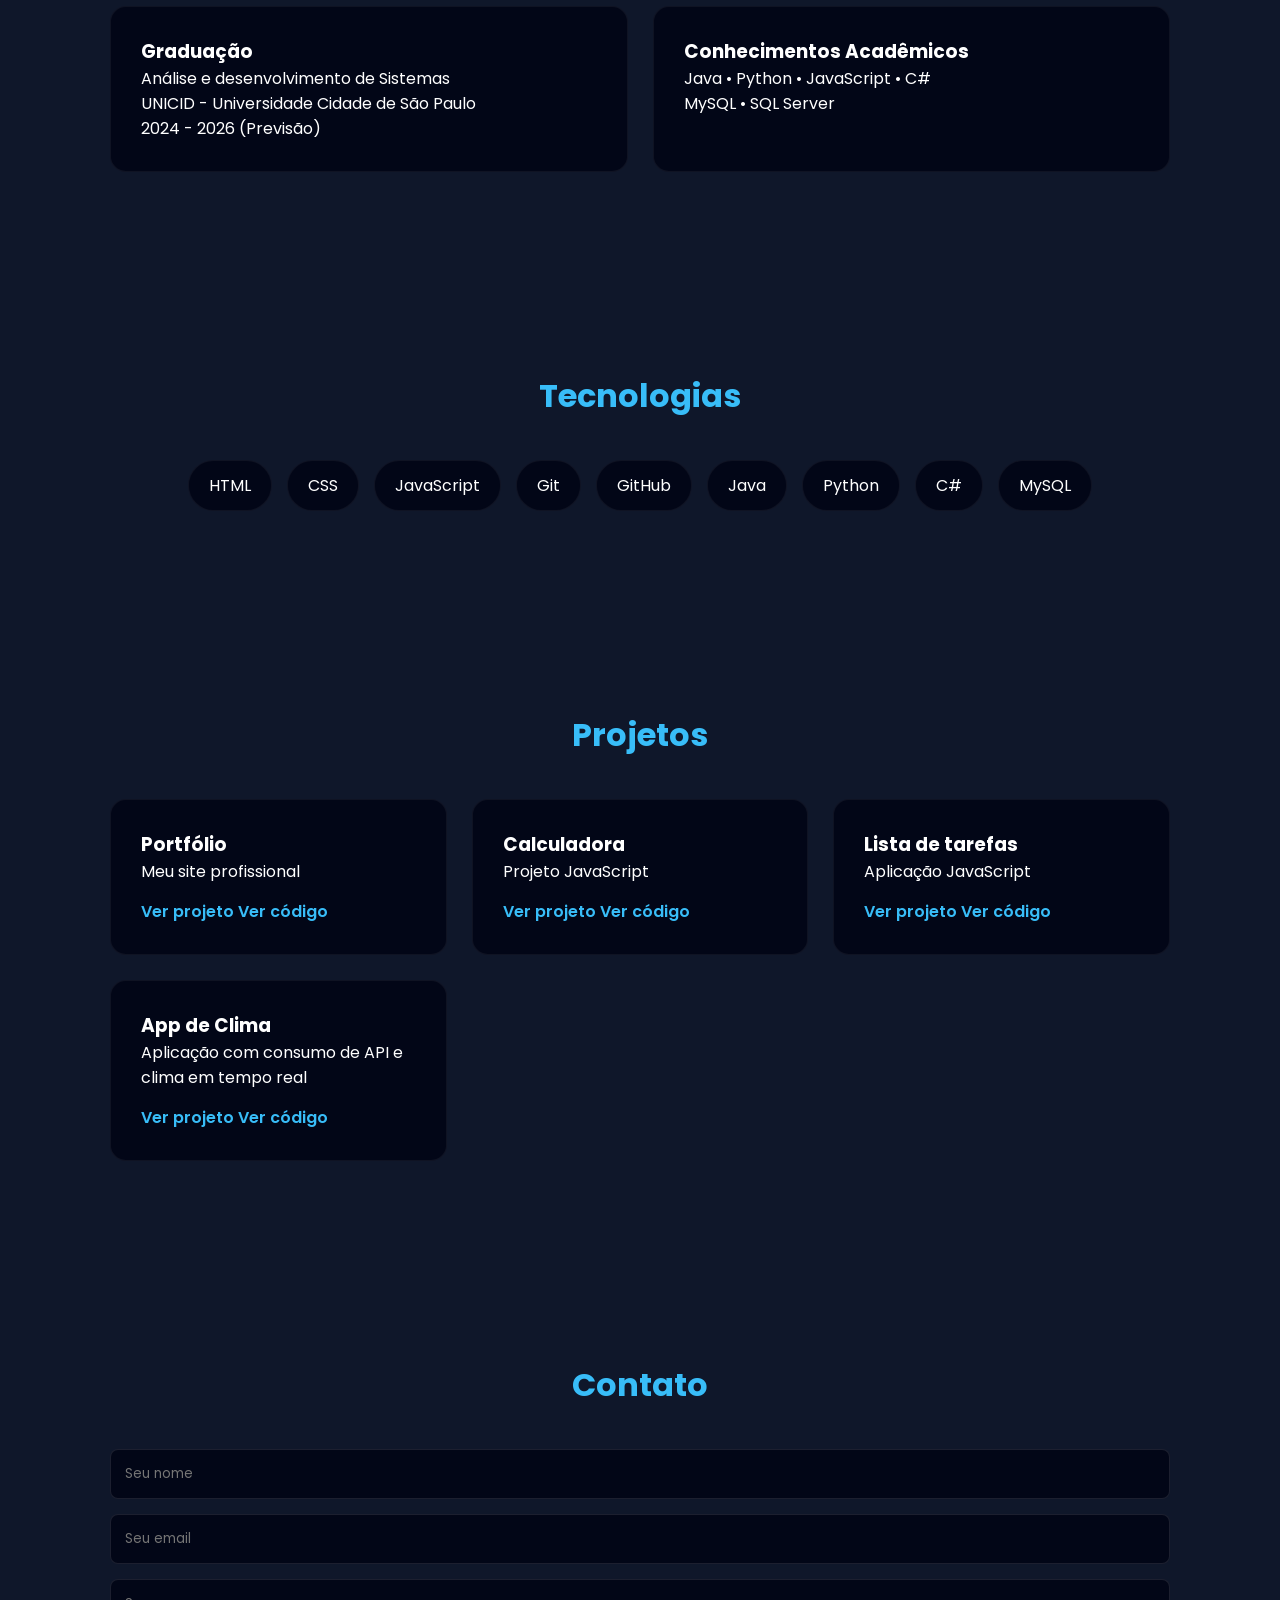
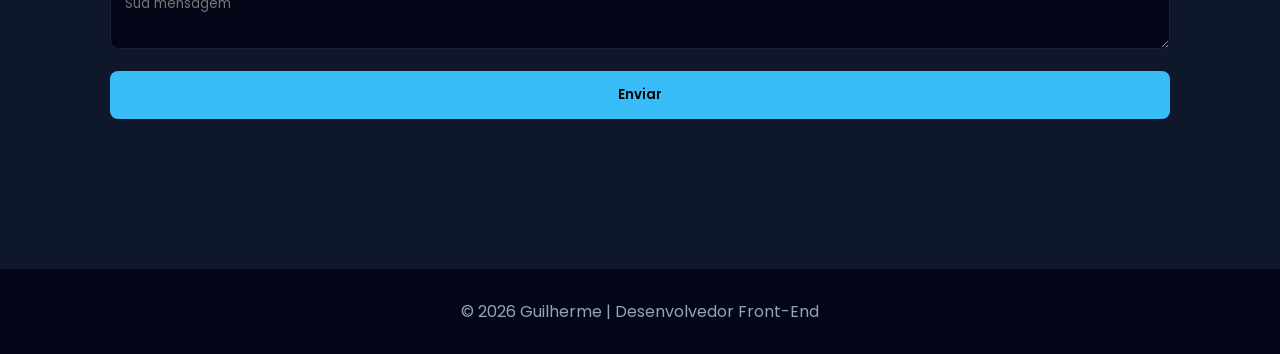
==== commit 0fbe6ab0: "Melhorando visual e funcionalidades do app de clima" ====
--- a/index.html
+++ b/index.html
@@ -181,7 +181,7 @@
 
     <div class="card">
 <h3>App de Clima</h3>
-<p>Aplicação com consumo de API</p>
+<p>Aplicação com consumo de API e clima em tempo real</p>
 
 <a href="projetos/clima-app/clima.html">
 Ver projeto
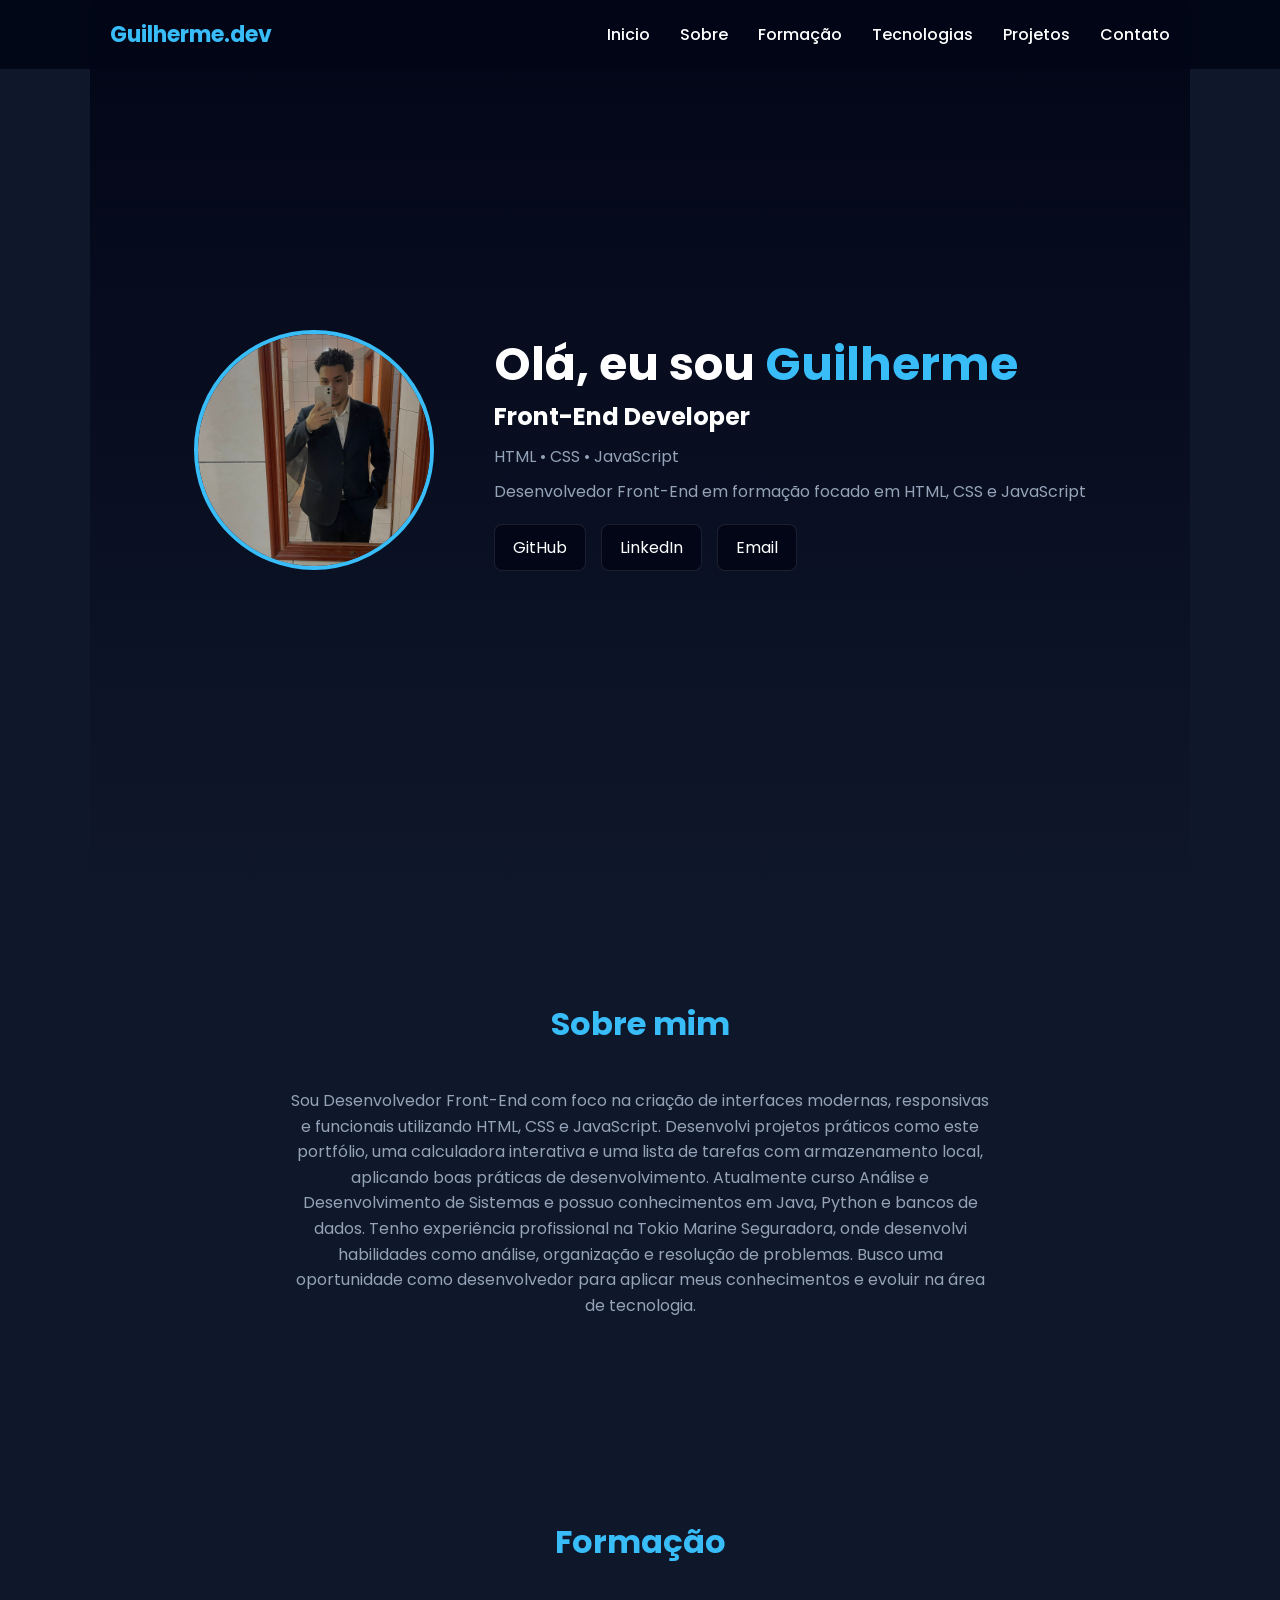
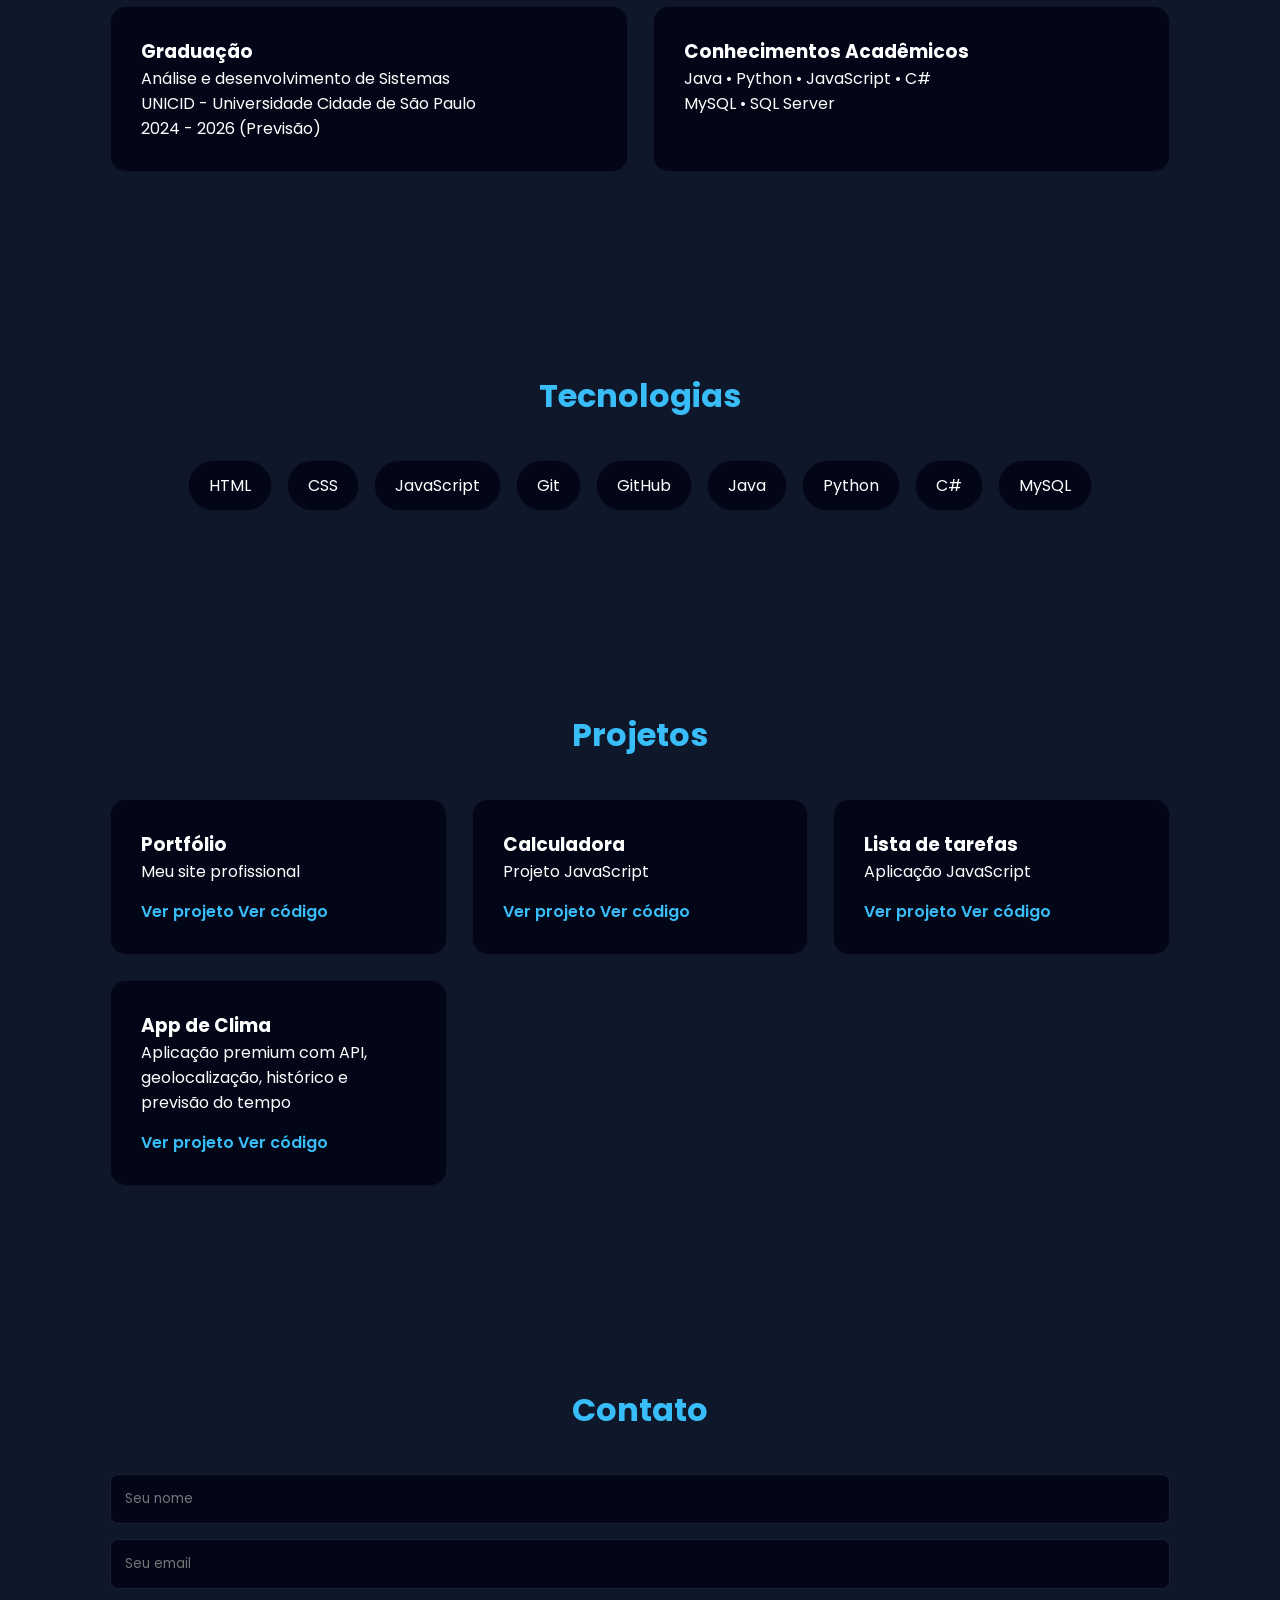
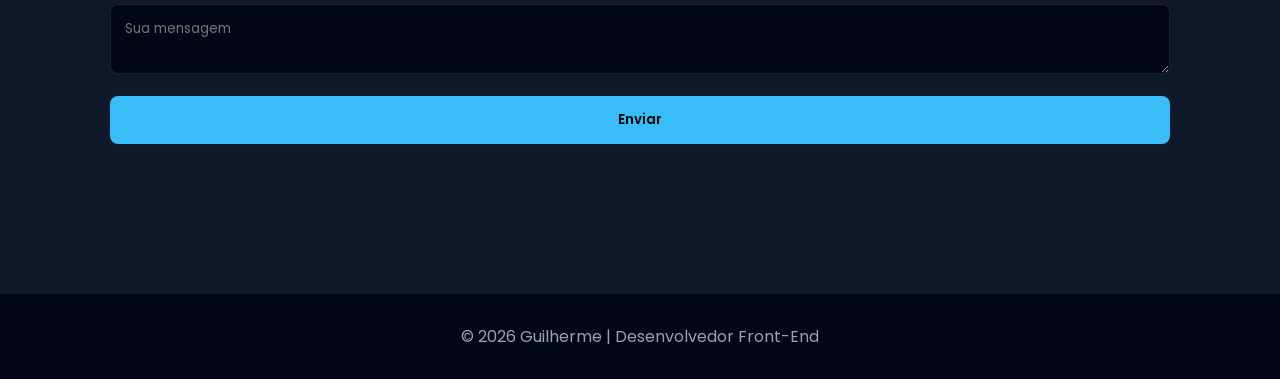
==== commit b3314e93: "Versão premium completa do app de clima" ====
--- a/index.html
+++ b/index.html
@@ -181,8 +181,8 @@
 
     <div class="card">
 <h3>App de Clima</h3>
-<p>Aplicação com consumo de API e clima em tempo real</p>
-
+<p>Aplicação premium com API, geolocalização, histórico e previsão do tempo</p>
+ 
 <a href="projetos/clima-app/clima.html">
 Ver projeto
 </a>
